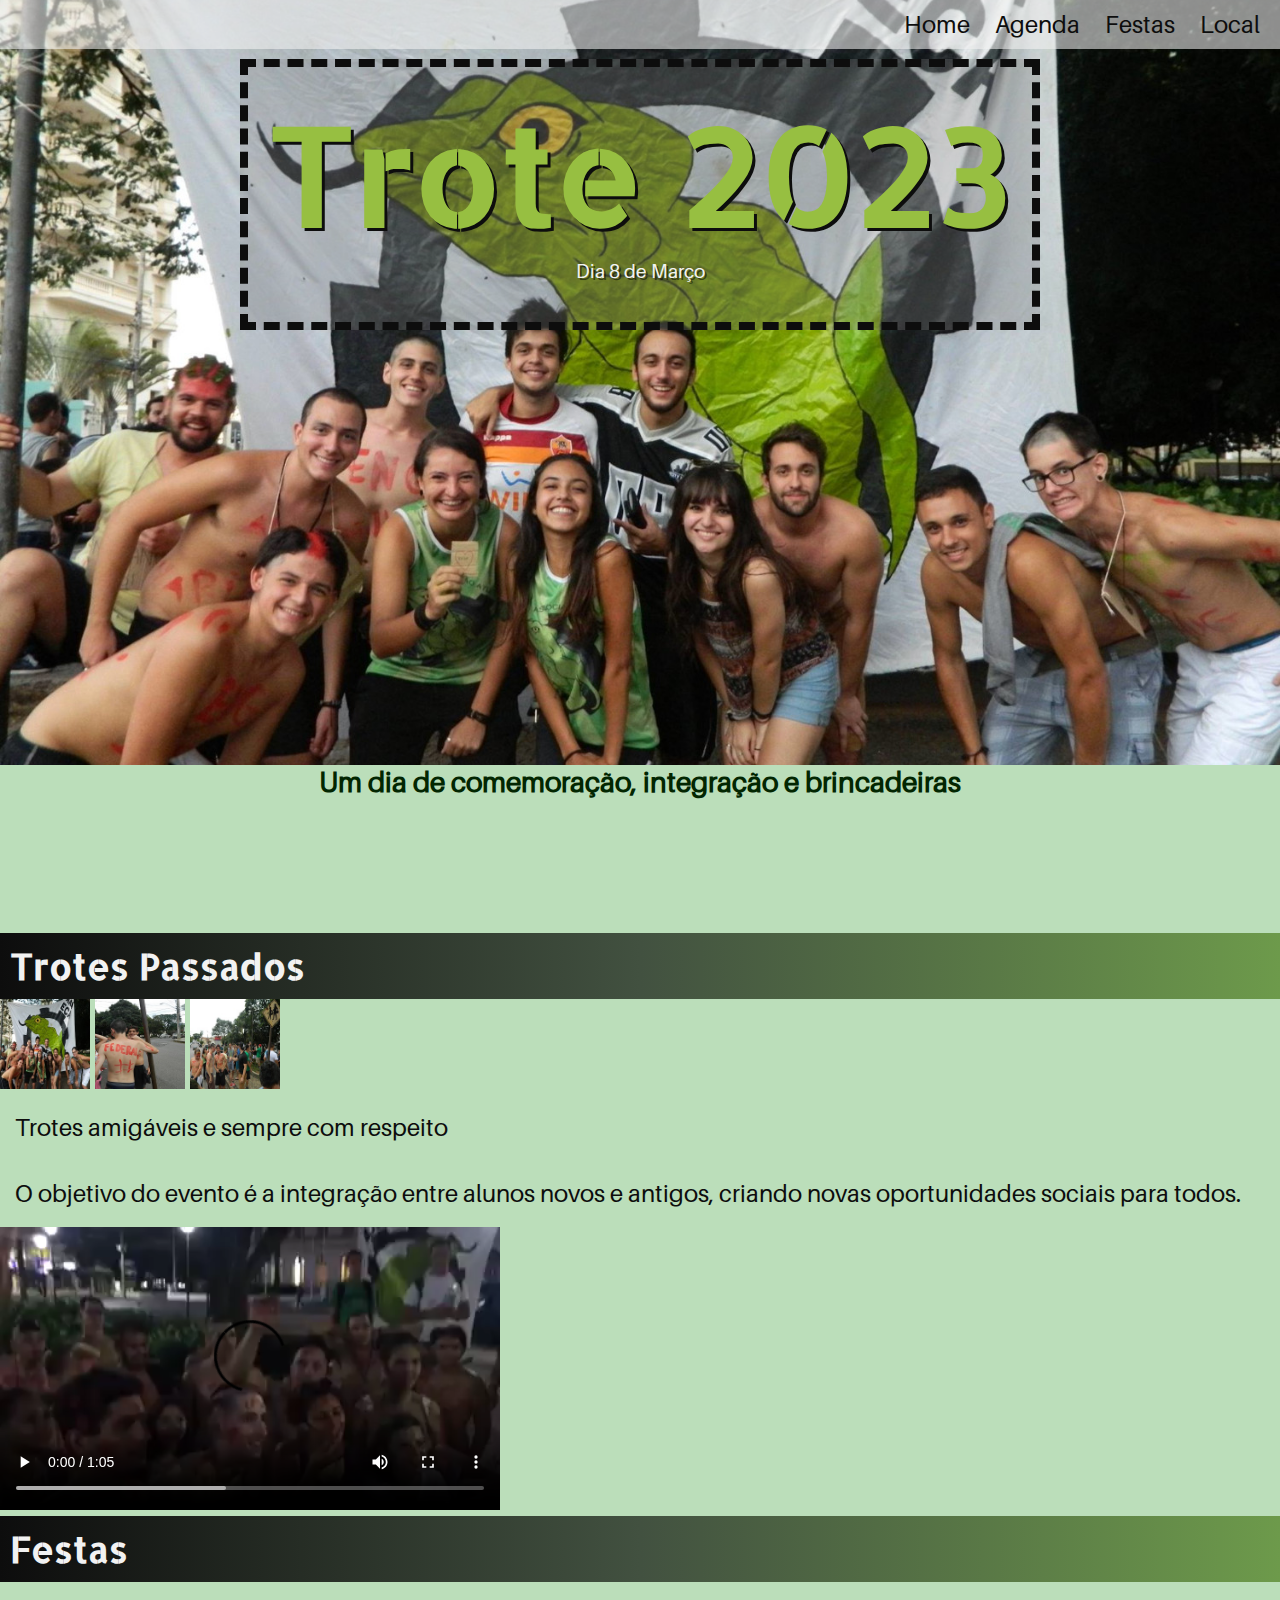
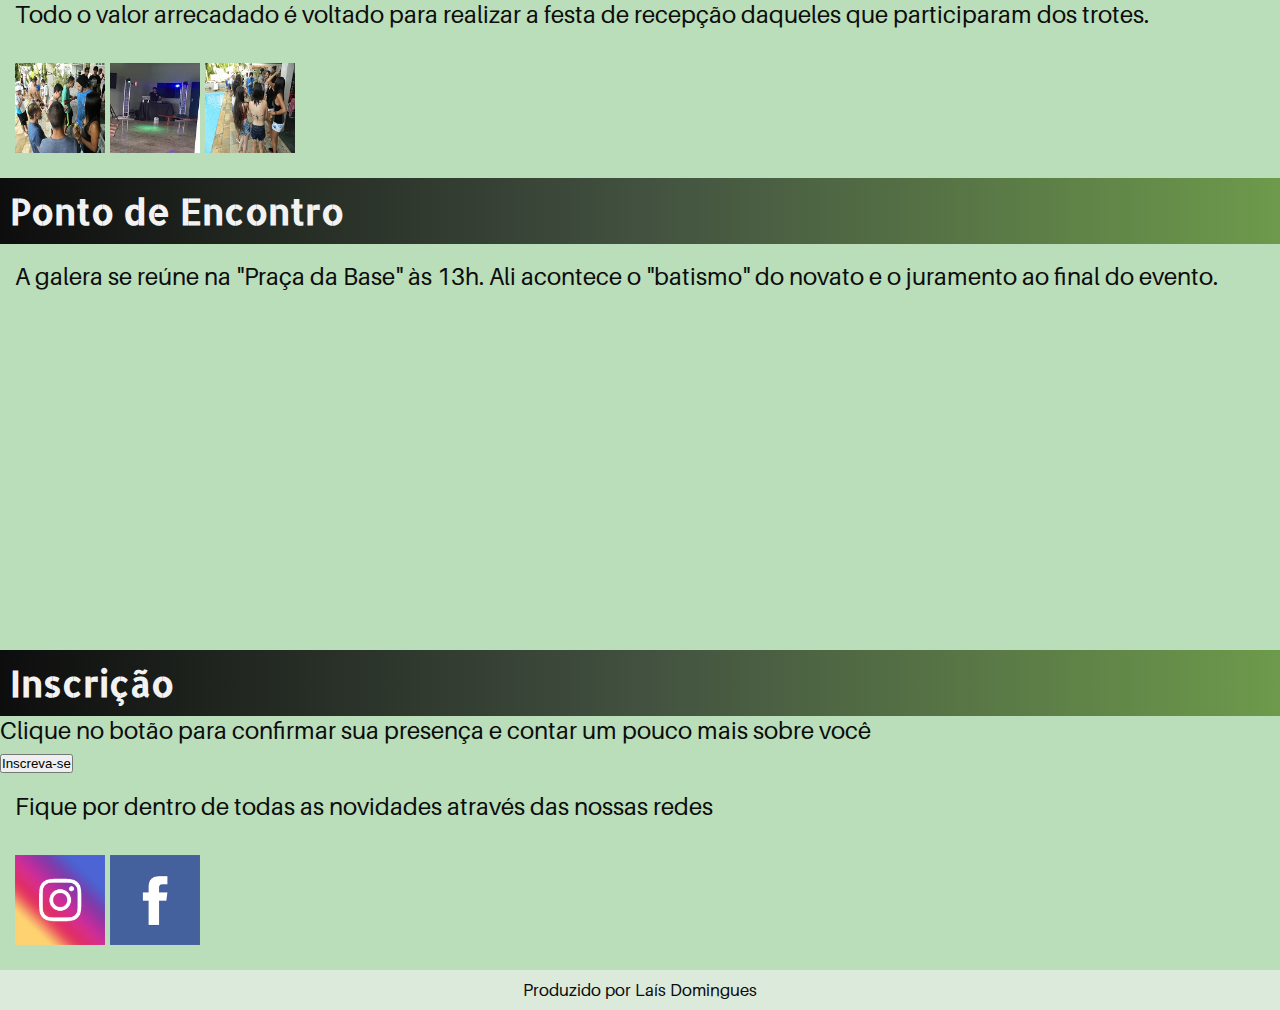
==== index.html @ 495e0f91 "Títulos" ====
<!DOCTYPE html>
<html lang="pt-br">
<head>
    <meta charset="UTF-8">
    <meta http-equiv="X-UA-Compatible" content="IE=edge">
    <meta name="viewport" content="width=device-width, initial-scale=1.0">
    <link rel="shortcut icon" href="favicon.ico" type="image/x-icon">
    <link rel="stylesheet" href="style.css"> 

    <title>Trote 2023</title>
</head>
<body>
    <header>
        <nav>
            <a href="index.html">Home</a>
            <a href="#">Agenda</a>
            <a href="#">Festas</a>
            <a href="#">Local</a>
        </nav>
        <div>
            <h1>Trote 2023</h1>
            <p>
                Dia 8 de Março
            </p>
            
        </div>
    </header>
    <main>
        <h3>Um dia de comemoração, integração e brincadeiras</h3>

        <h2>Trotes Passados</h2>
<picture>
    
    
                <img class="imagem" src="midias/trote01.jpg" alt="">
                <img class="imagem" src="midias/trote02.jpg" alt="">
                <img class="imagem" src="midias/trote03.jpg" alt="">
    
</picture>

        <p>Trotes amigáveis e sempre com respeito</p>

        <p>
            O objetivo do evento é a integração entre alunos novos e antigos, criando novas oportunidades sociais para todos.
        </p>
        <video width="500" controls id="fundoclaro"> 
            <source src="midias/juramento.mp4" type="video/mp4">
        </video>

        <h2>Festas</h2>
        <p>
            Todo o valor arrecadado é voltado para realizar a festa de recepção daqueles que participaram dos trotes.
        </p>
        <p>
            <img src="midias/festa01.jpg" alt="">
            <img src="midias/festa02.jpg" alt="">
            <img src="midias/festa03.jpg" alt="">
        </p>

        <h2>Ponto de Encontro</h2>
        <p>
            A galera se reúne na "Praça da Base" às 13h. Ali acontece o "batismo" do novato e o juramento ao final do evento.
        </p>
        <p>
            <iframe width="500px" height="300px" id="mapa" src="https://www.google.com/maps/embed?pb=!1m18!1m12!1m3!1d1850.0264414365813!2d-46.79940880443518!3d-21.97093042417373!2m3!1f0!2f0!3f0!3m2!1i1024!2i768!4f13.1!3m3!1m2!1s0x94c9cb65041be195%3A0x37ce55276ddb81f2!2sPra%C3%A7a%20Coronel%20Joaquim%20Jos%C3%A9!5e0!3m2!1spt-BR!2sbr!4v1676396338764!5m2!1spt-BR!2sbr" width="600" height="450" style="border:0;" allowfullscreen="" loading="lazy" referrerpolicy="no-referrer-when-downgrade"></iframe>
        </p>

        <h2>Inscrição</h2>
        <form action="formulario.html" method="get" autocomplete="off">
            <p>
                Clique no botão para confirmar sua presença e contar um pouco mais sobre você
            </p>
            <input type="submit" value="Inscreva-se">
        </form>

        <p>
            Fique por dentro de todas as novidades através das nossas redes 
        </p>
        <p>
            <a href="https://www.instagram.com/atleticaarthurchiodi/"><img src="midias/logo-instagram.jpg" alt=""></a>
            <a href="https://www.facebook.com/aaa.arthurchiodi"><img src="midias/logo-facebook.jpg" alt=""></a>
        </p>
    </main>
    <footer>
        <p>
            Produzido por <a href="https://github.com/domingueslais" target="_blank" rel="external">Laís Domingues</a>
        </p>
    </footer>
</html>
---- style.css ----
@charset "UTF-8";


@import url('https://fonts.googleapis.com/css2?family=Allerta+Stencil&display=swap');

@font-face {
    font-family: 'texto';
    src: url('fontes/Aileron-Regular.otf') format('opentype');
}
* {
    padding: 0px;
    margin: 0px;
}
:root {
    --texto: 'texto', verdana, sans-serif;

    --cor1: #f2f2f2;
    --cor2: #47a6445e;
    --cor3: #97bf41;
    --cor4: #0d0d0d;
    --cor5: #022601;
}

html {
    min-height: 100vh;
    background-color: var(--cor2);
    font-family: var(--texto);
    font-size: 1.5em;
    color: var(--cor4);

}
nav, footer {
    display: block;
    background-color: #f2f2f293;
    text-align: right;
    text-shadow: var(--cor4);    
    padding: 10px;
}
img {
    height: 10vh;
}

nav>a {
    color: var(--cor4);
    text-decoration: none;
}
nav>a {
    padding: 10px;
}
nav>a:hover{
    background-color: var(--cor2);
}
a>img:hover {
    text-decoration: none;
}
header  {
    display: block;
    height: 85vh;
    text-align: center;
    background: url('midias/background01.jpg') center left no-repeat scroll;
    background-size: cover;
}
div {
    display: inline-block;
    background-color: rgba(128, 128, 128, 0.3);
    font-size: 0.8em;
    text-shadow: 2px 2px rgba(0, 0, 0, 0.5);
    padding: 20px;
    margin-top: 10px;
    border: 8px dashed var(--cor4);
}
div>p {
    color: var(--cor1);
    padding-bottom: 20px;
}
h1 {
    font-family: 'Allerta Stencil', sans-serif;
    font-size: 15vh;
    color: var(--cor3);
    text-shadow: 3px 3px var(--cor4);
    padding: 0px;
    margin: 0px;
}
main>p {
    line-height: 1.5em;
    padding: 15px;
}
h3 {
    text-align: center;
    color: var(--cor5);
    margin-bottom: 15vh;
}
h2 {
    background-image: linear-gradient(to right, var(--cor4), #425140,#6D9A4B );
    font-family: 'Allerta Stencil', sans-serif;
    color: var(--cor1);
    padding: 10px;
}
footer{
    text-align: center;
    font-size: 0.7em;
}
footer>p>a {
    color: var(--cor4);
    text-decoration: none;
}
footer>p>a:hover {
    text-decoration: underline;
}
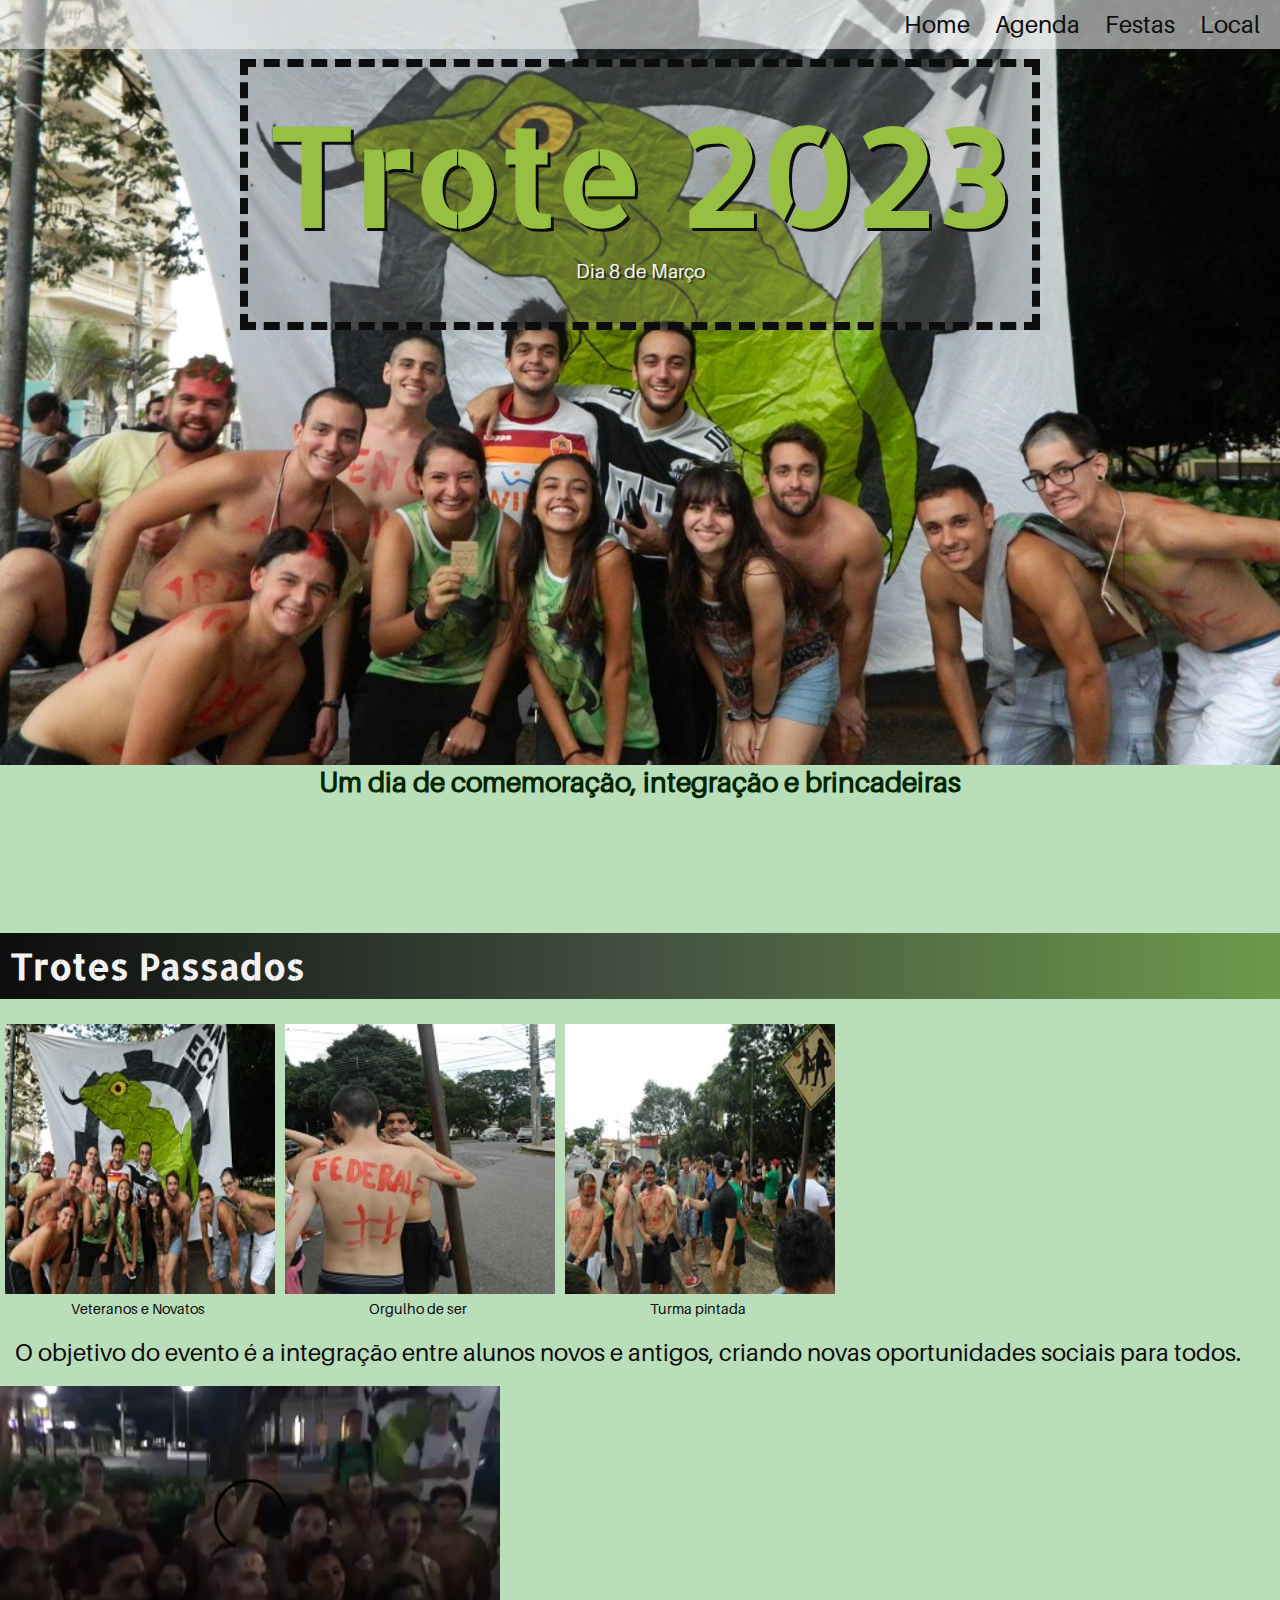
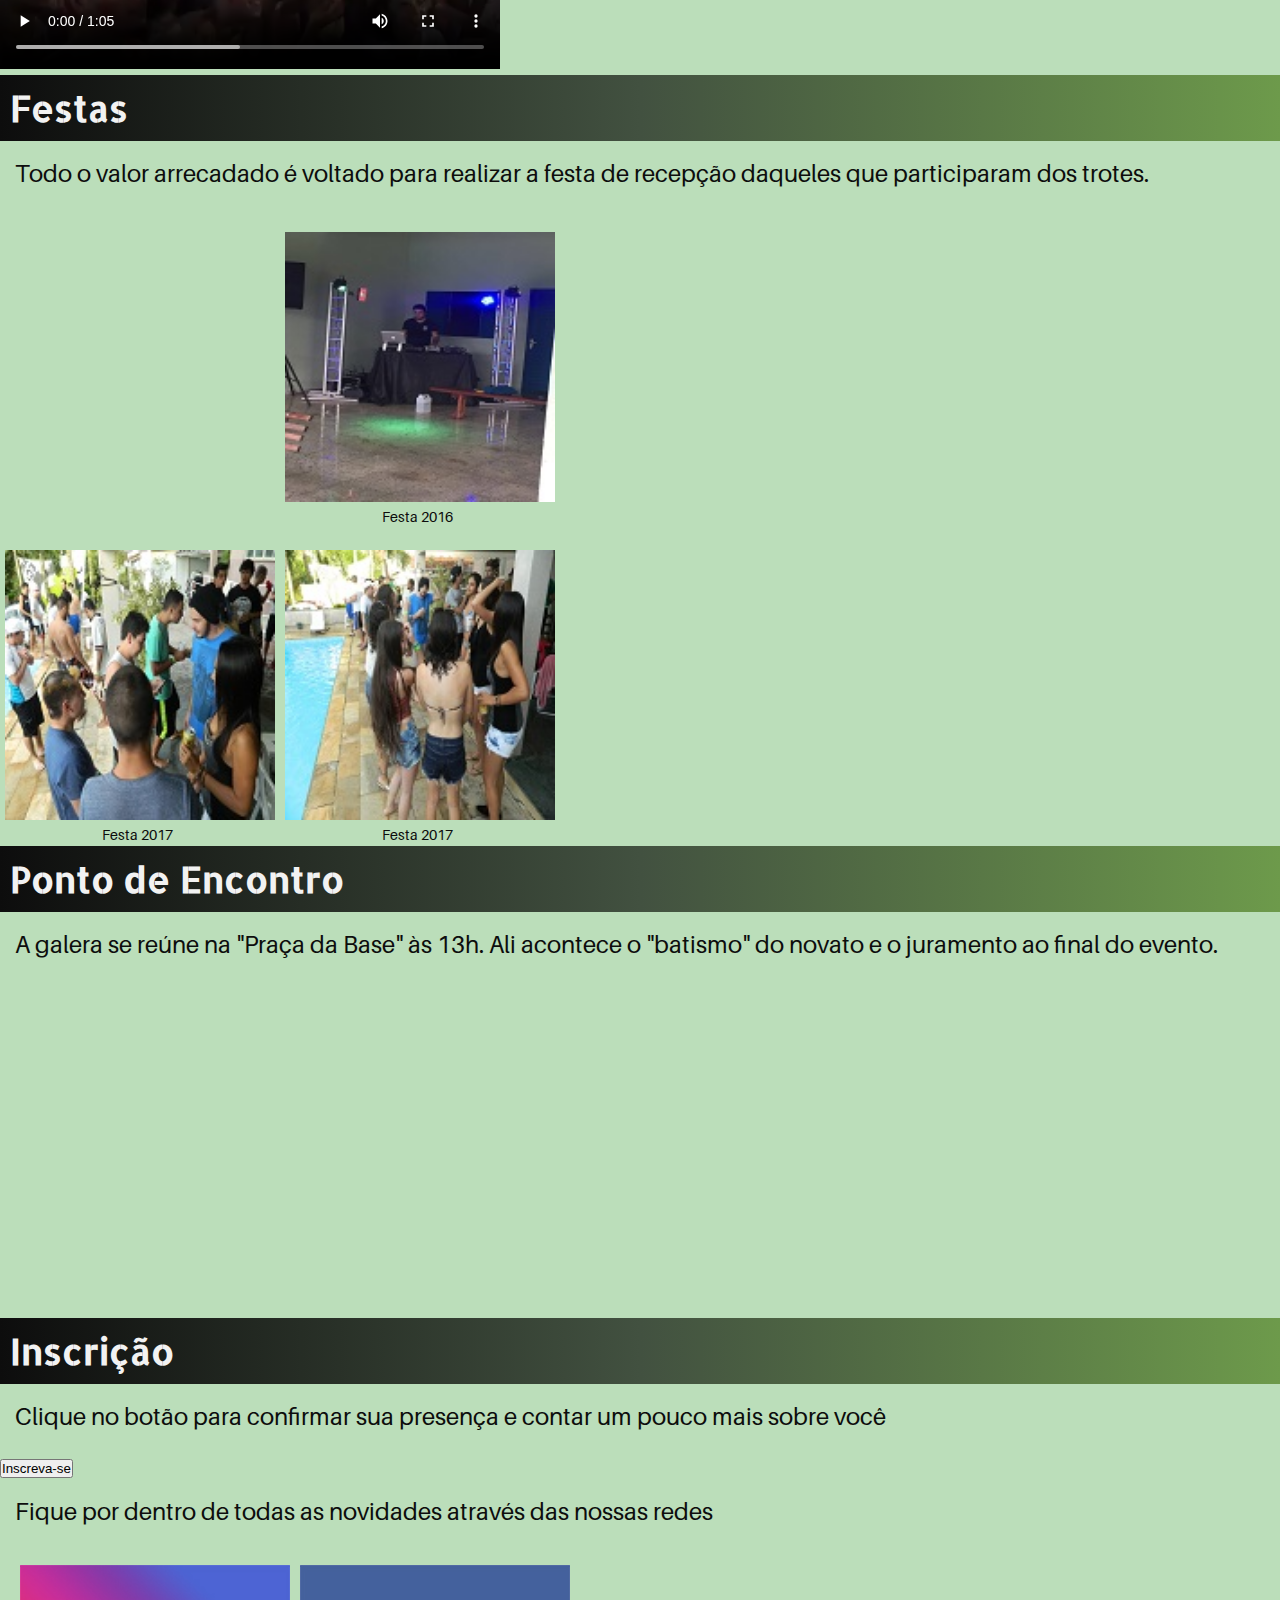
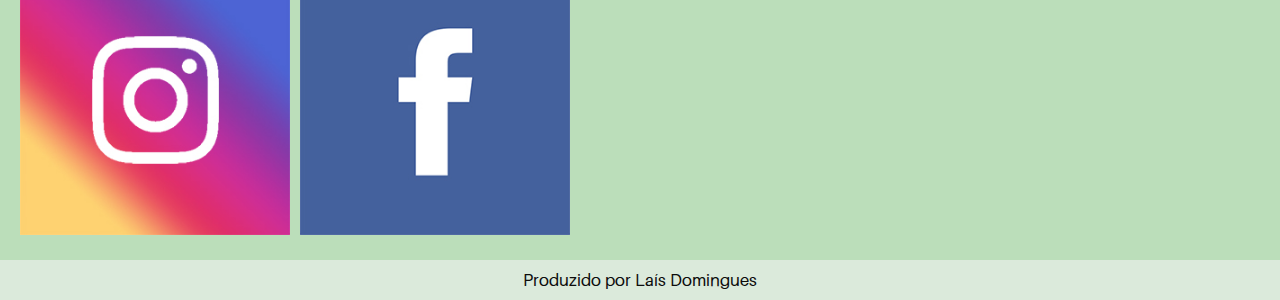
==== commit ccfecc58: "Fotos" ====
--- a/index.html
+++ b/index.html
@@ -17,7 +17,7 @@
             <a href="#">Festas</a>
             <a href="#">Local</a>
         </nav>
-        <div>
+        <div id="titulo">
             <h1>Trote 2023</h1>
             <p>
                 Dia 8 de Março
@@ -29,17 +29,22 @@
         <h3>Um dia de comemoração, integração e brincadeiras</h3>
 
         <h2>Trotes Passados</h2>
-<picture>
     
-    
+        <div class="fotos">
+            <figure>
                 <img class="imagem" src="midias/trote01.jpg" alt="">
+                <figcaption>Veteranos e Novatos</figcaption>
+            </figure>
+            <figure>
                 <img class="imagem" src="midias/trote02.jpg" alt="">
-                <img class="imagem" src="midias/trote03.jpg" alt="">
-    
-</picture>
-
-        <p>Trotes amigáveis e sempre com respeito</p>
-
+                <figcaption>Orgulho de ser</figcaption>
+            </figure>
+                <figure>
+                 <img class="imagem" src="midias/trote03.jpg" alt="">
+                <figcaption>Turma pintada</figcaption>
+            </figure>
+        </div>
+        
         <p>
             O objetivo do evento é a integração entre alunos novos e antigos, criando novas oportunidades sociais para todos.
         </p>
@@ -51,11 +56,19 @@
         <p>
             Todo o valor arrecadado é voltado para realizar a festa de recepção daqueles que participaram dos trotes.
         </p>
-        <p>
-            <img src="midias/festa01.jpg" alt="">
-            <img src="midias/festa02.jpg" alt="">
-            <img src="midias/festa03.jpg" alt="">
-        </p>
+        <div class="fotos">
+            <figure>
+                <img class="imagem" src="midias/festa01.jpg" alt="">
+                <figcaption>Festa 2017</figcaption>
+            </figure>
+            <figure>
+                <img class="imagem" src="midias/festa02.jpg" alt="">
+                <figcaption>Festa 2016</figcaption>
+            <figure>
+                <img class="imagem" src="midias/festa03.jpg" alt="">
+                <figcaption>Festa 2017</figcaption>
+            </figure>
+            </div>
 
         <h2>Ponto de Encontro</h2>
         <p>
@@ -70,7 +83,7 @@
             <p>
                 Clique no botão para confirmar sua presença e contar um pouco mais sobre você
             </p>
-            <input type="submit" value="Inscreva-se">
+            <input id='inscricao' type="submit" value="Inscreva-se">
         </form>
 
         <p>
--- a/style.css
+++ b/style.css
@@ -60,7 +60,7 @@
     background: url('midias/background01.jpg') center left no-repeat scroll;
     background-size: cover;
 }
-div {
+div#titulo {
     display: inline-block;
     background-color: rgba(128, 128, 128, 0.3);
     font-size: 0.8em;
@@ -81,7 +81,7 @@
     padding: 0px;
     margin: 0px;
 }
-main>p {
+main>p, form>p {
     line-height: 1.5em;
     padding: 15px;
 }
@@ -96,6 +96,19 @@
     color: var(--cor1);
     padding: 10px;
 }
+figure {
+    display: inline-block;
+    padding-top: 20px;
+}
+img {
+    height: 30vh;
+    padding-top: 5px;
+    padding-left: 5px;
+}
+figure>figcaption {
+    font-size: 0.6em;
+    text-align: center;
+}
 footer{
     text-align: center;
     font-size: 0.7em;
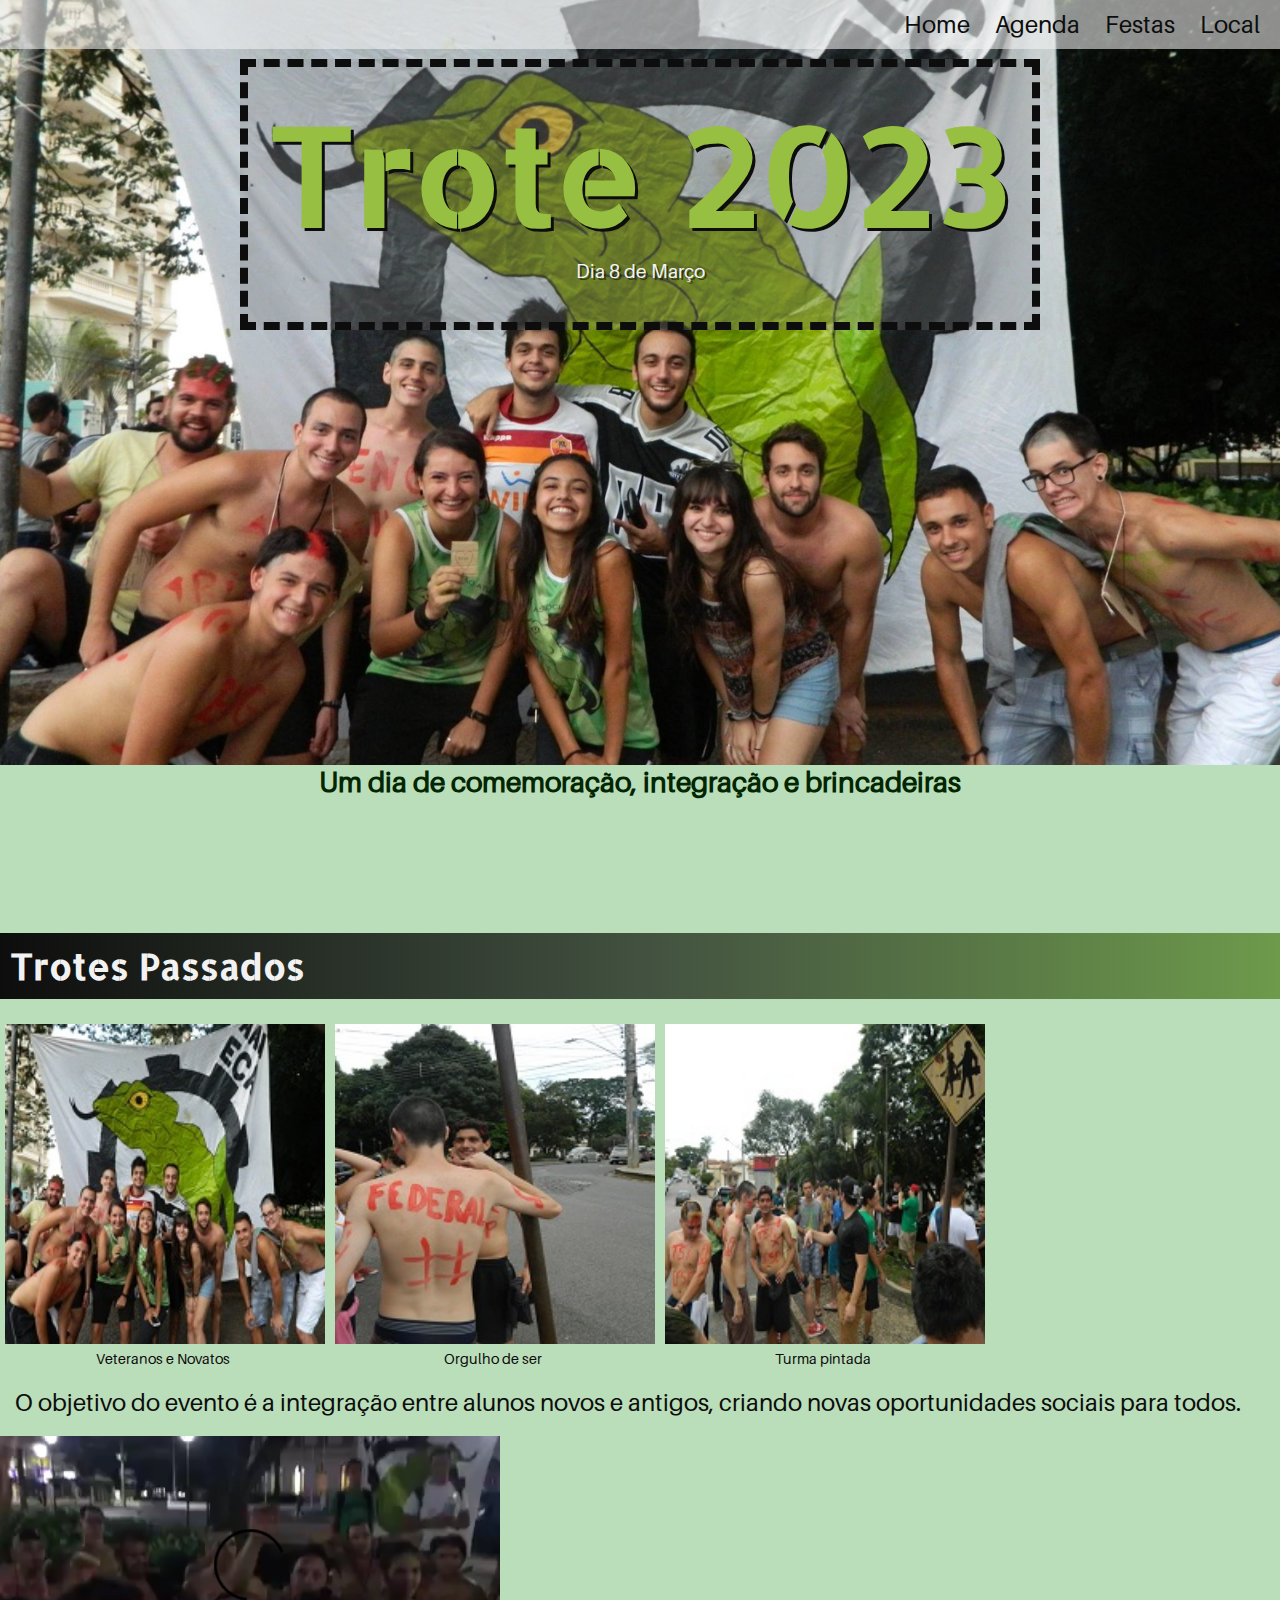
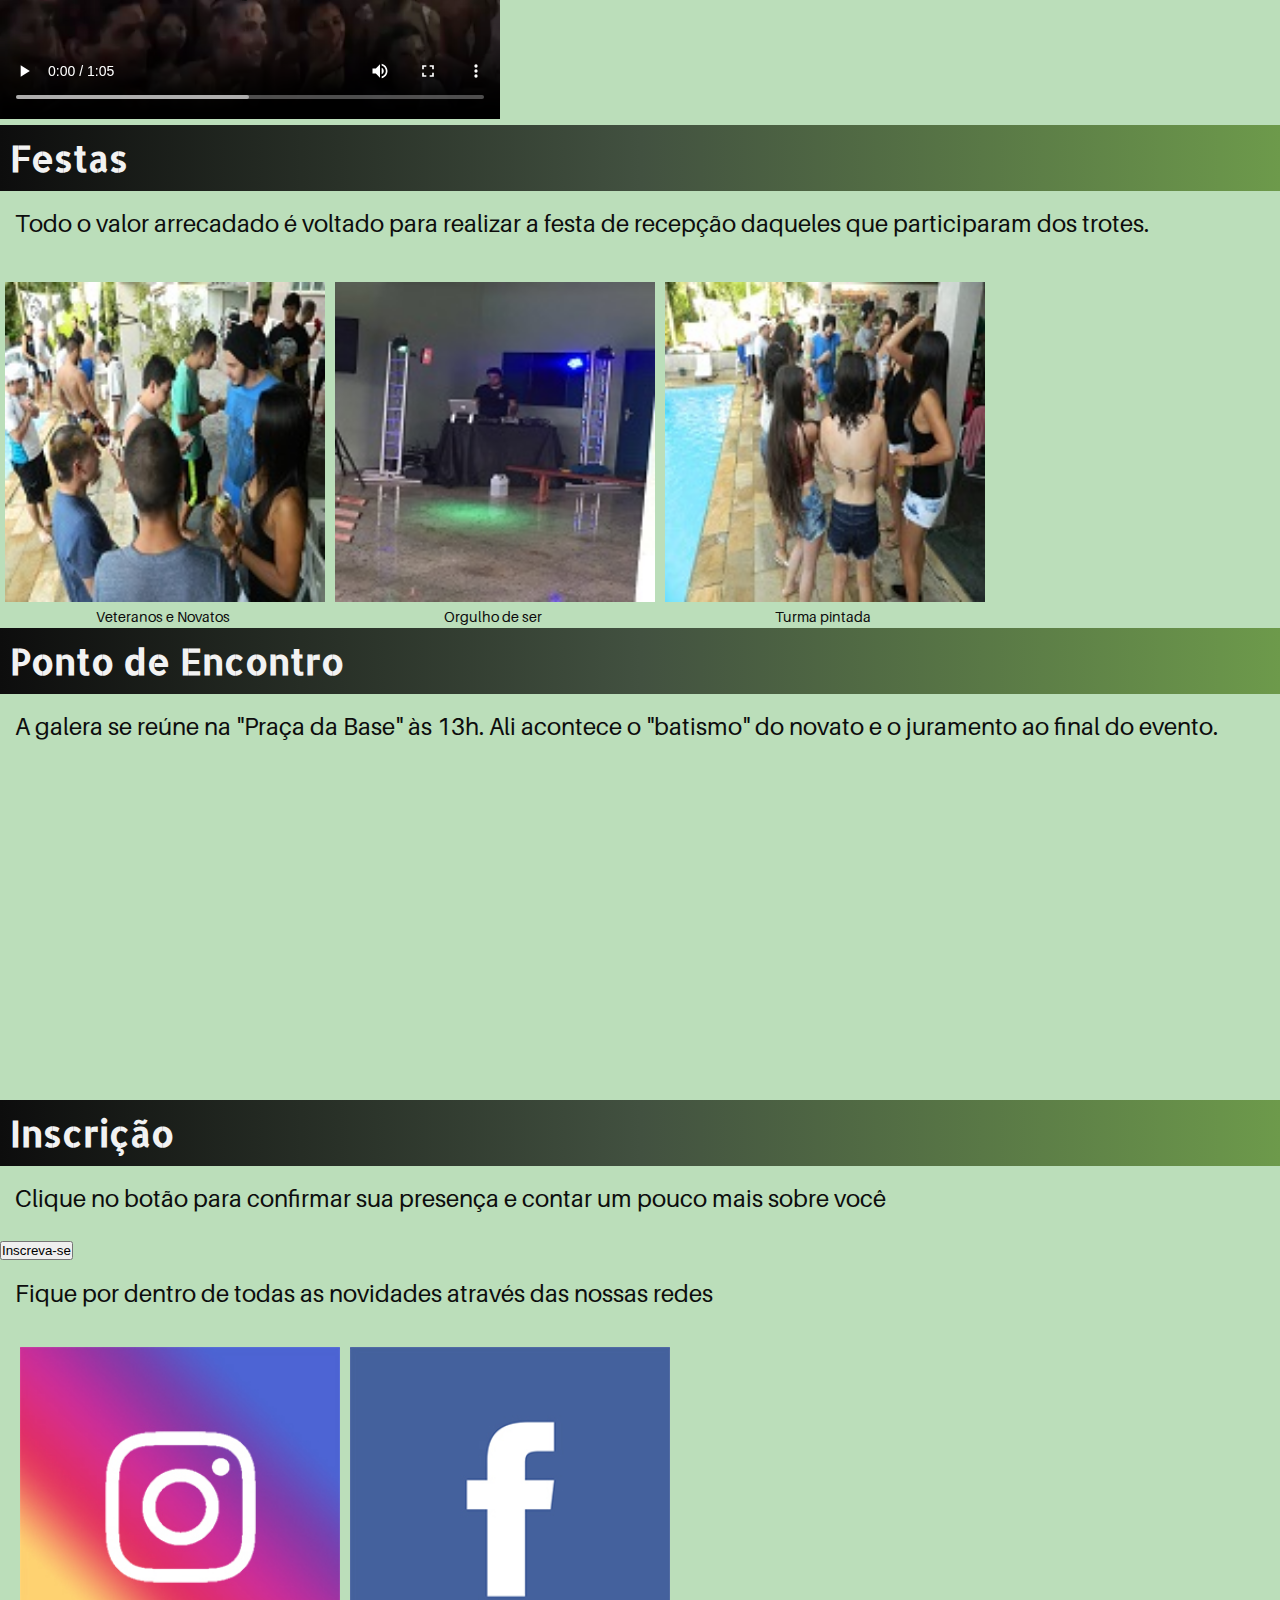
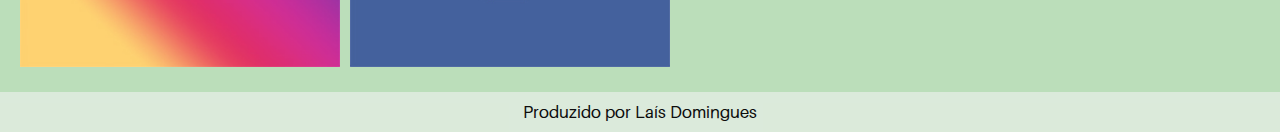
==== commit 7966b291: "Fotos alinhadas" ====
--- a/index.html
+++ b/index.html
@@ -39,8 +39,8 @@
                 <img class="imagem" src="midias/trote02.jpg" alt="">
                 <figcaption>Orgulho de ser</figcaption>
             </figure>
-                <figure>
-                 <img class="imagem" src="midias/trote03.jpg" alt="">
+            <figure>
+                <img class="imagem" src="midias/trote03.jpg" alt="">
                 <figcaption>Turma pintada</figcaption>
             </figure>
         </div>
@@ -59,16 +59,17 @@
         <div class="fotos">
             <figure>
                 <img class="imagem" src="midias/festa01.jpg" alt="">
-                <figcaption>Festa 2017</figcaption>
+                <figcaption>Veteranos e Novatos</figcaption>
             </figure>
             <figure>
                 <img class="imagem" src="midias/festa02.jpg" alt="">
-                <figcaption>Festa 2016</figcaption>
+                <figcaption>Orgulho de ser</figcaption>
+            </figure>
             <figure>
                 <img class="imagem" src="midias/festa03.jpg" alt="">
-                <figcaption>Festa 2017</figcaption>
+                <figcaption>Turma pintada</figcaption>
             </figure>
-            </div>
+        </div>
 
         <h2>Ponto de Encontro</h2>
         <p>
--- a/style.css
+++ b/style.css
@@ -101,7 +101,7 @@
     padding-top: 20px;
 }
 img {
-    height: 30vh;
+    height: 25vw;
     padding-top: 5px;
     padding-left: 5px;
 }
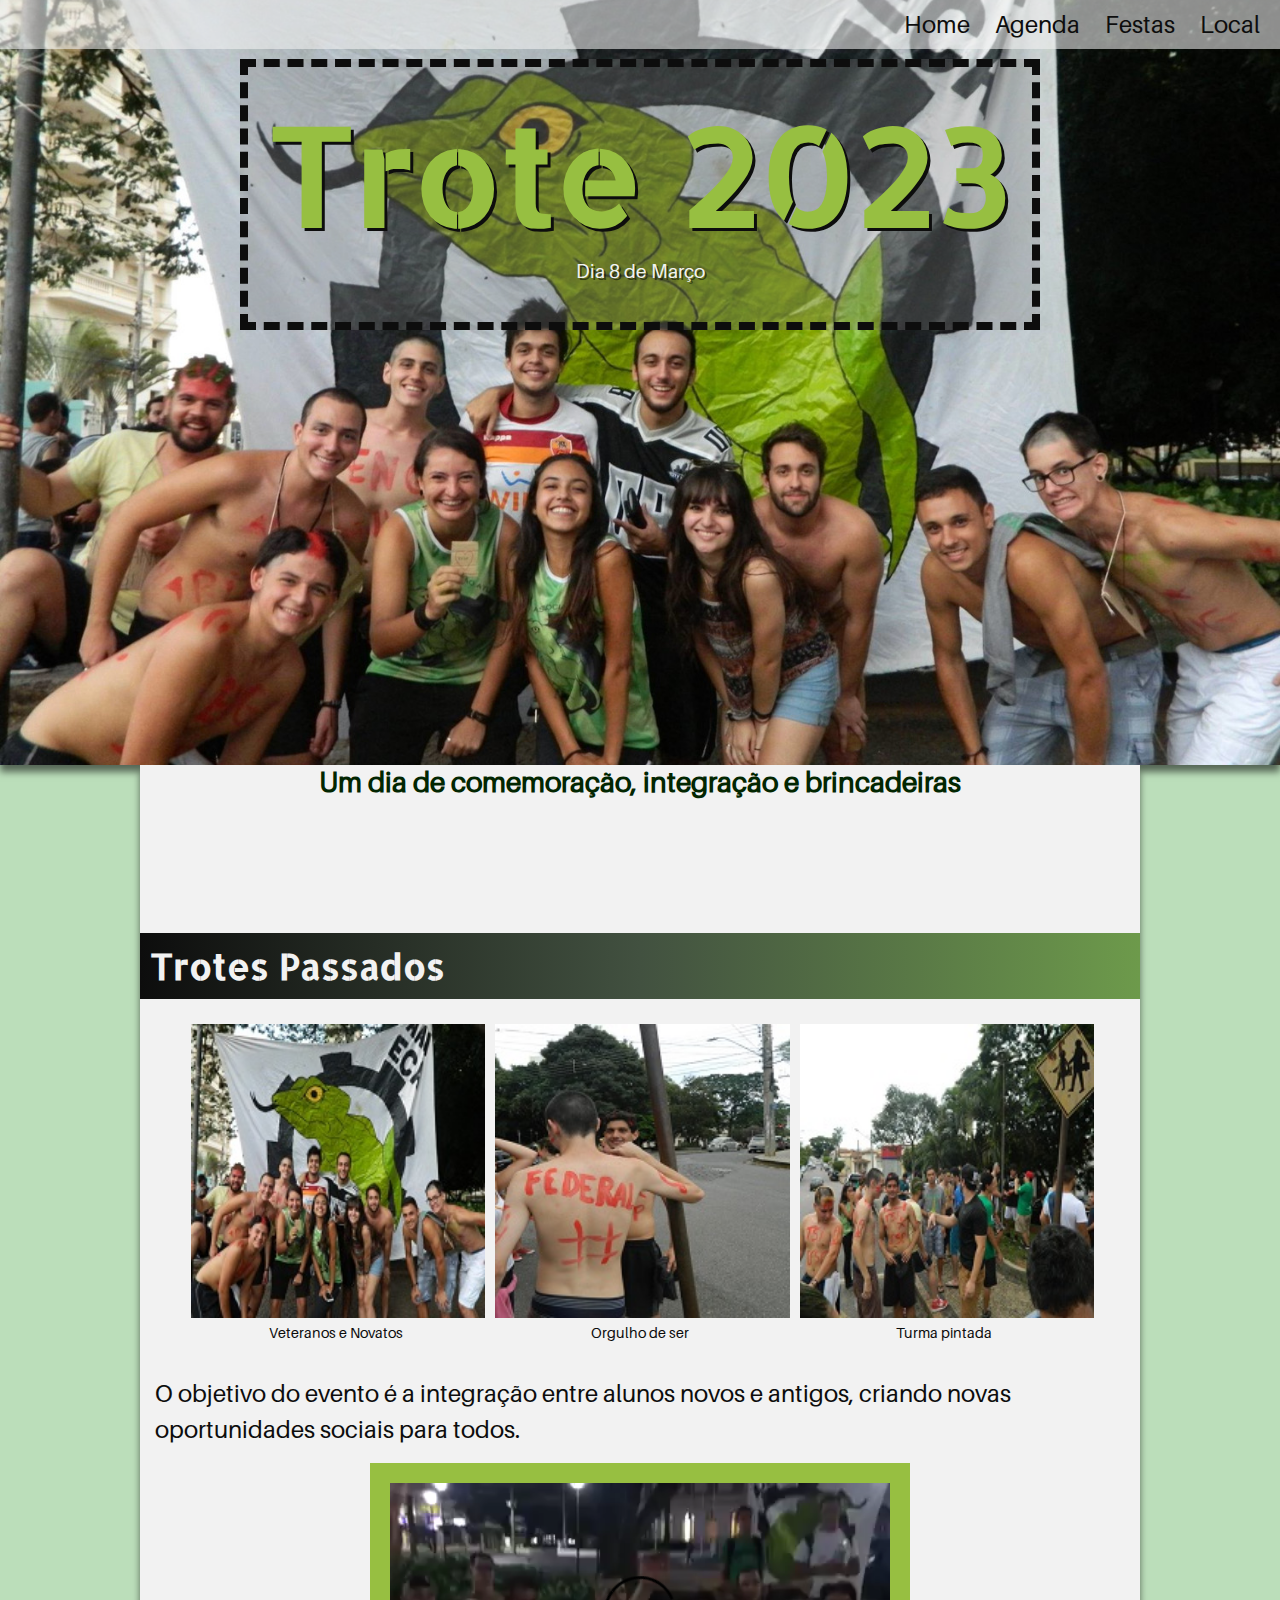
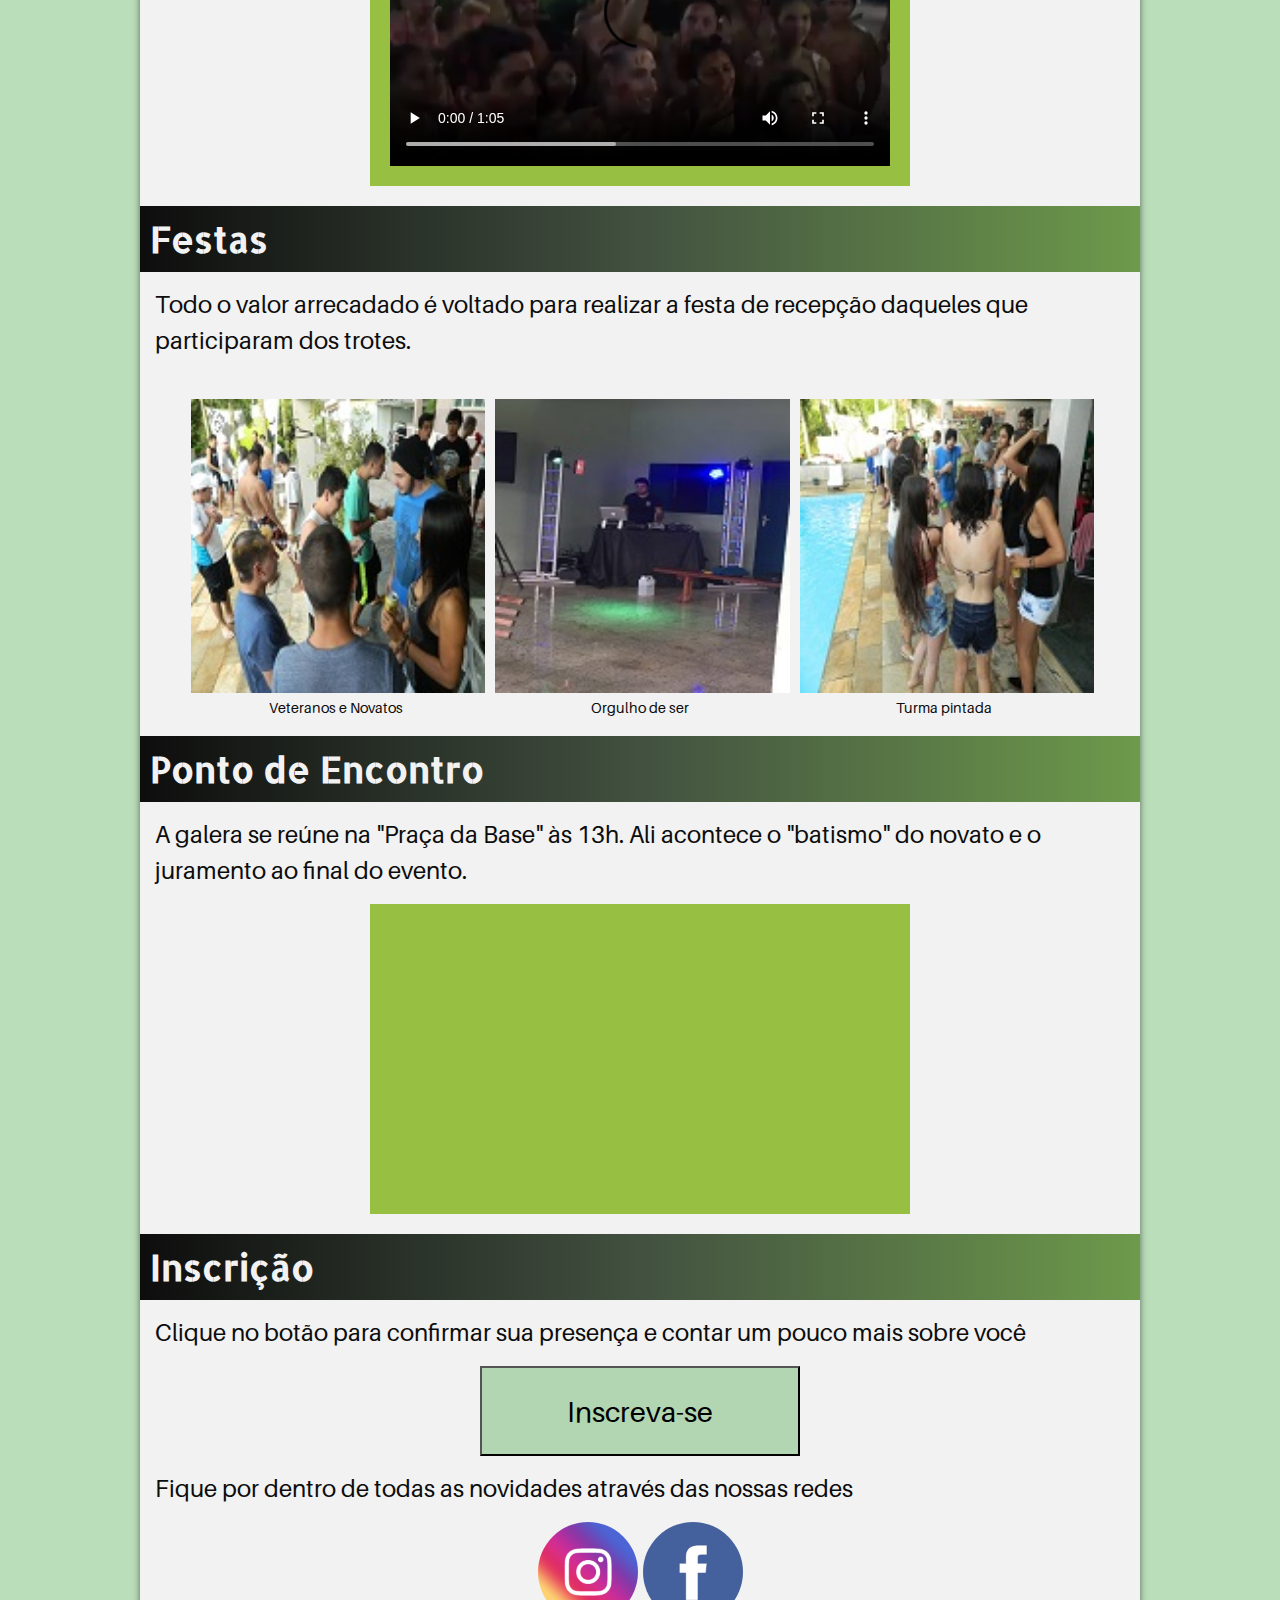
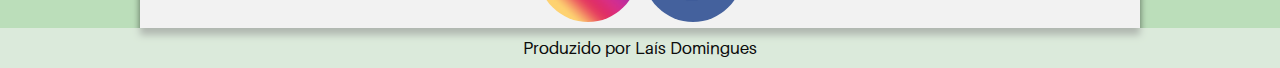
==== commit fe1e3b2f: "Página principal" ====
--- a/index.html
+++ b/index.html
@@ -48,7 +48,7 @@
         <p>
             O objetivo do evento é a integração entre alunos novos e antigos, criando novas oportunidades sociais para todos.
         </p>
-        <video width="500" controls id="fundoclaro"> 
+        <video controls> 
             <source src="midias/juramento.mp4" type="video/mp4">
         </video>
 
@@ -75,25 +75,25 @@
         <p>
             A galera se reúne na "Praça da Base" às 13h. Ali acontece o "batismo" do novato e o juramento ao final do evento.
         </p>
-        <p>
-            <iframe width="500px" height="300px" id="mapa" src="https://www.google.com/maps/embed?pb=!1m18!1m12!1m3!1d1850.0264414365813!2d-46.79940880443518!3d-21.97093042417373!2m3!1f0!2f0!3f0!3m2!1i1024!2i768!4f13.1!3m3!1m2!1s0x94c9cb65041be195%3A0x37ce55276ddb81f2!2sPra%C3%A7a%20Coronel%20Joaquim%20Jos%C3%A9!5e0!3m2!1spt-BR!2sbr!4v1676396338764!5m2!1spt-BR!2sbr" width="600" height="450" style="border:0;" allowfullscreen="" loading="lazy" referrerpolicy="no-referrer-when-downgrade"></iframe>
-        </p>
+        <div id="mapa">
+            <iframe src="https://www.google.com/maps/embed?pb=!1m18!1m12!1m3!1d1850.0264414365813!2d-46.79940880443518!3d-21.97093042417373!2m3!1f0!2f0!3f0!3m2!1i1024!2i768!4f13.1!3m3!1m2!1s0x94c9cb65041be195%3A0x37ce55276ddb81f2!2sPra%C3%A7a%20Coronel%20Joaquim%20Jos%C3%A9!5e0!3m2!1spt-BR!2sbr!4v1676396338764!5m2!1spt-BR!2sbr" width="600" height="450" style="border:0;" allowfullscreen="" loading="lazy" referrerpolicy="no-referrer-when-downgrade"></iframe>
+        </div>
 
         <h2>Inscrição</h2>
         <form action="formulario.html" method="get" autocomplete="off">
             <p>
                 Clique no botão para confirmar sua presença e contar um pouco mais sobre você
             </p>
-            <input id='inscricao' type="submit" value="Inscreva-se">
+            <input type="submit" value="Inscreva-se">
         </form>
 
         <p>
             Fique por dentro de todas as novidades através das nossas redes 
         </p>
-        <p>
-            <a href="https://www.instagram.com/atleticaarthurchiodi/"><img src="midias/logo-instagram.jpg" alt=""></a>
-            <a href="https://www.facebook.com/aaa.arthurchiodi"><img src="midias/logo-facebook.jpg" alt=""></a>
-        </p>
+        <section id="redes">
+            <a href="https://www.instagram.com/atleticaarthurchiodi/" target="_blank" rel="external"><img src="midias/logo-instagram.jpg" alt=""></a>
+            <a href="https://www.facebook.com/aaa.arthurchiodi" target="_blank" rel="external"><img src="midias/logo-facebook.jpg" alt=""></a>
+        </section>
     </main>
     <footer>
         <p>
--- a/style.css
+++ b/style.css
@@ -36,9 +36,7 @@
     text-shadow: var(--cor4);    
     padding: 10px;
 }
-img {
-    height: 10vh;
-}
+
 
 nav>a {
     color: var(--cor4);
@@ -48,10 +46,7 @@
     padding: 10px;
 }
 nav>a:hover{
-    background-color: var(--cor2);
-}
-a>img:hover {
-    text-decoration: none;
+    background-color: var(--cor3);
 }
 header  {
     display: block;
@@ -59,6 +54,8 @@
     text-align: center;
     background: url('midias/background01.jpg') center left no-repeat scroll;
     background-size: cover;
+    box-shadow: 0px 7px 7px rgba(0, 0, 0, 0.532);
+
 }
 div#titulo {
     display: inline-block;
@@ -81,6 +78,13 @@
     padding: 0px;
     margin: 0px;
 }
+main {
+    min-width: 300px;
+    max-width: 1000px;
+    background-color: var(--cor1);
+    margin: auto;
+    box-shadow: 0px 7px 7px rgba(0, 0, 0, 0.532);
+}
 main>p, form>p {
     line-height: 1.5em;
     padding: 15px;
@@ -96,18 +100,82 @@
     color: var(--cor1);
     padding: 10px;
 }
+.fotos {
+    text-align: center;
+}
 figure {
     display: inline-block;
     padding-top: 20px;
 }
-img {
-    height: 25vw;
+figure>img {
+    height: 23vw;
     padding-top: 5px;
     padding-left: 5px;
 }
 figure>figcaption {
     font-size: 0.6em;
     text-align: center;
+    margin-bottom: 20px;
+}
+video {
+    position: relative;
+    display: block;
+    height: 30%;
+    width: 50%;
+    background-color: var(--cor3);
+    margin: auto;
+    margin-bottom: 20px;
+    padding: 20px;   
+}
+video>source {
+    position: absolute;
+    top: 5%;
+    left: 5%;
+    width: 90%;
+    height: 90%;
+}
+#mapa {
+    position: relative;
+    display: block;
+    height: 30vh;
+    width: 50%;
+    background-color: var(--cor3);
+    margin: auto;
+    margin-bottom: 20px;
+    padding: 20px;   
+}
+#mapa>iframe {
+    position: absolute;
+    top: 5%;
+    left: 5%;
+    width: 90%;
+    height: 90%;
+}
+input {
+    display: block;
+    height: 10vh;
+    width: 25vw;
+    background-color: var(--cor2);
+    font-family: var(--texto);
+    font-size: larger;
+    margin: auto;
+}
+input:hover {
+    text-decoration: underline;
+}
+#redes {
+    text-align: center;
+
+}
+#redes>a>img{
+    height: 100px;
+    width: 100px;
+    border-radius: 50%;
+    box-sizing: border-box;
+}
+#redes img:hover {
+    transform: translate(-3px, -3px);
+    box-shadow: 5px 5px 10px rgba(0, 0, 0, 0.788);
 }
 footer{
     text-align: center;
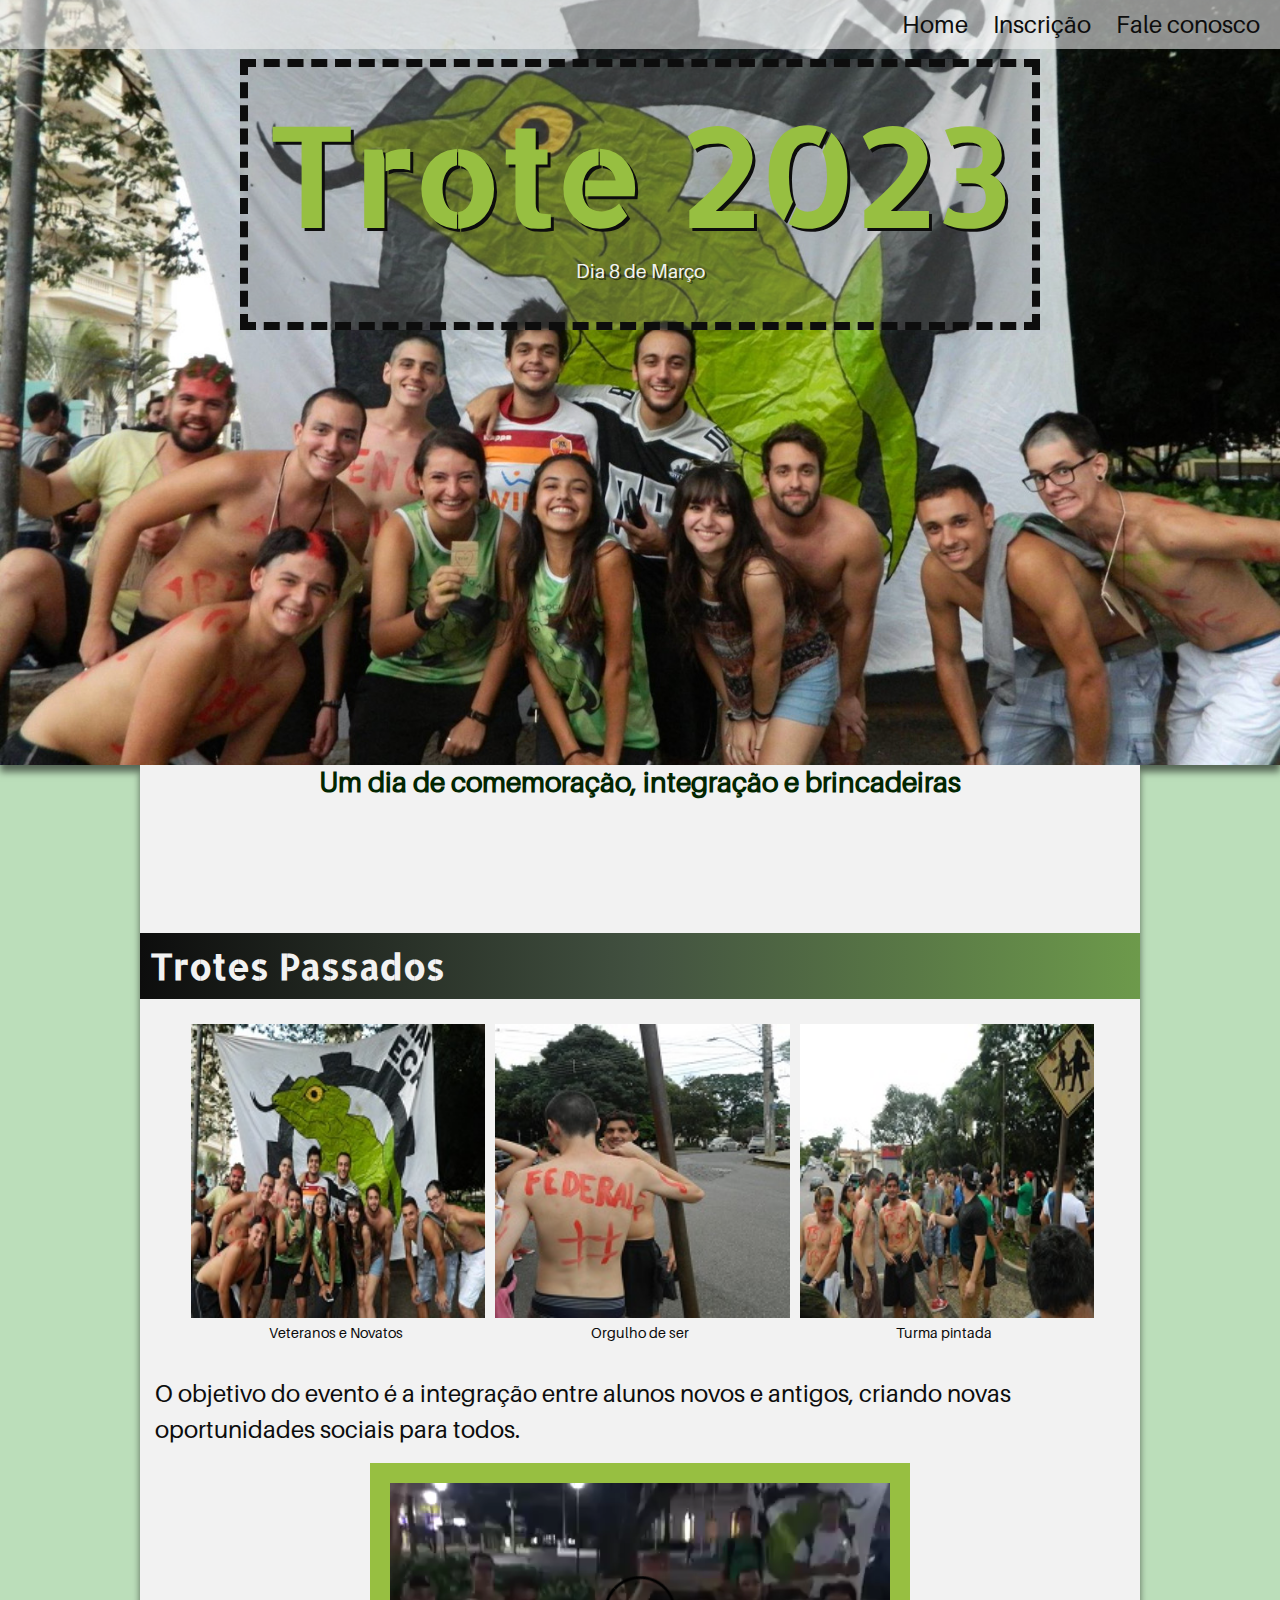
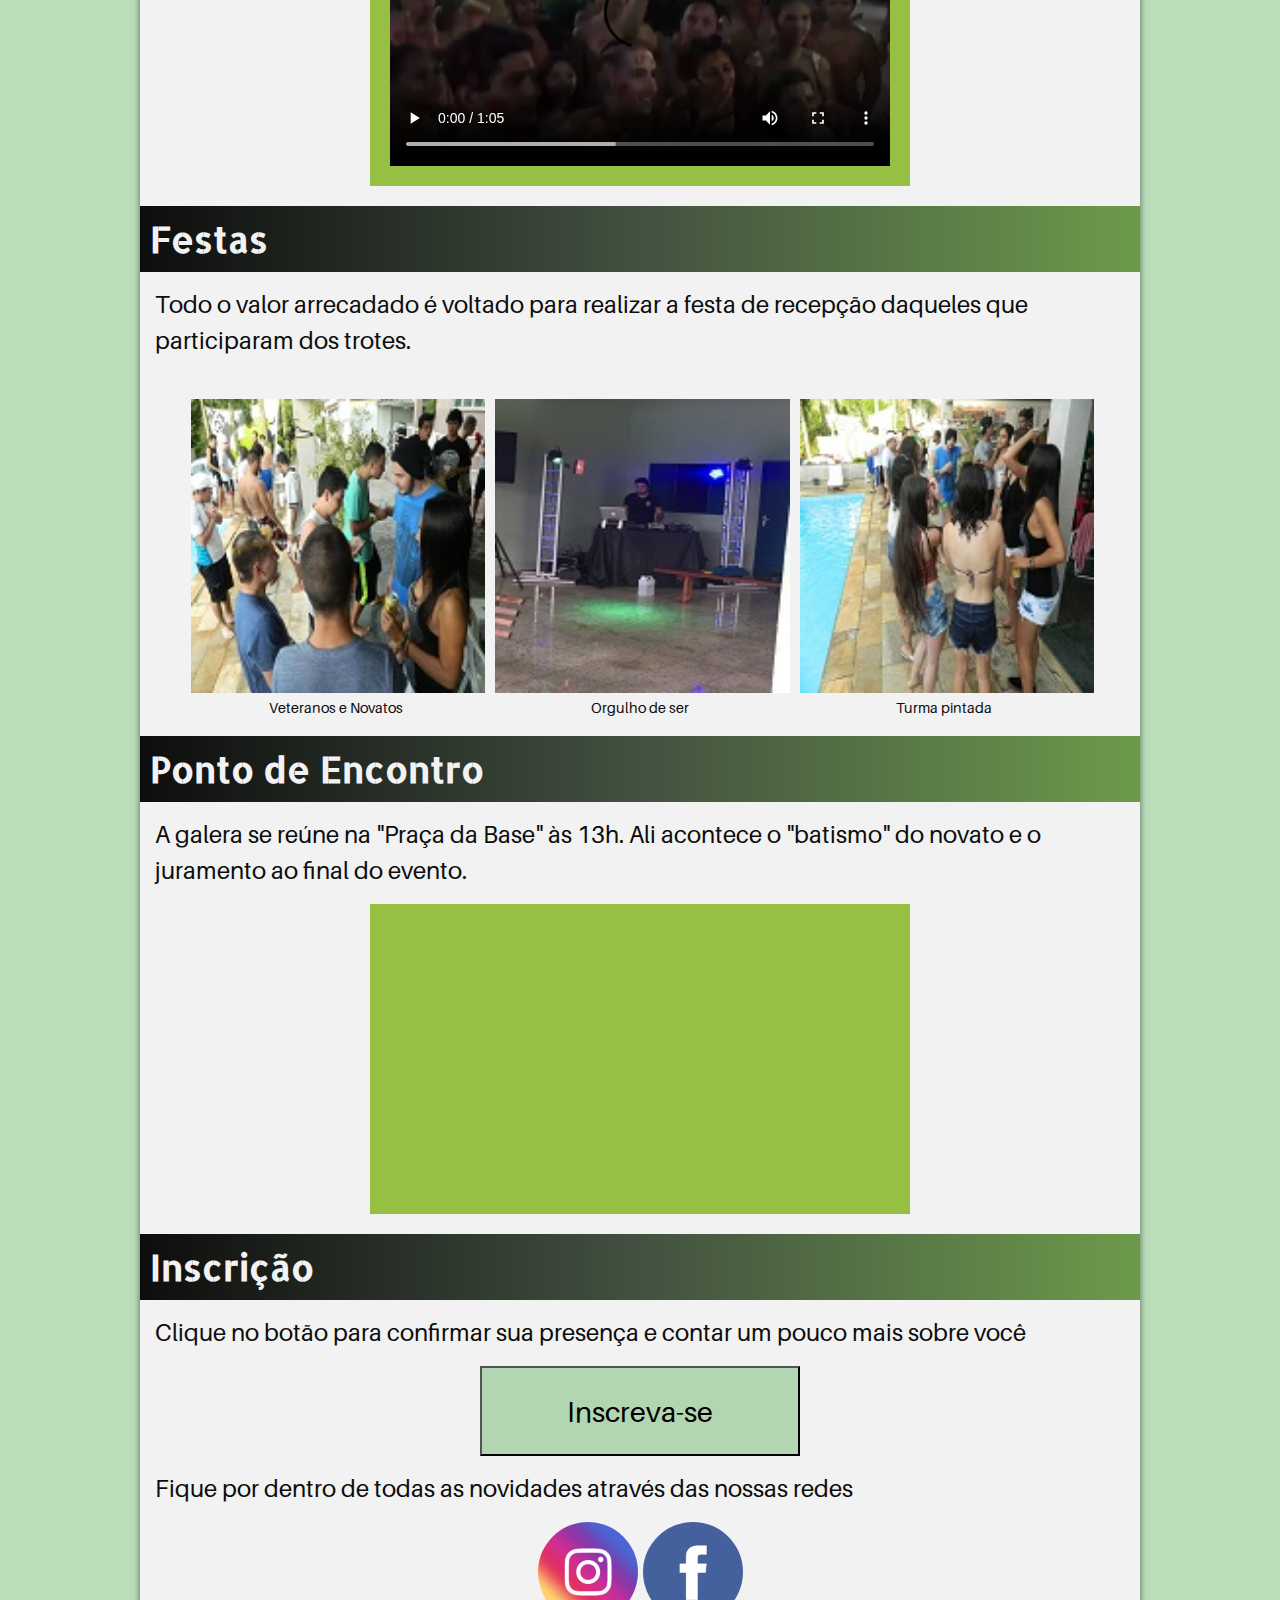
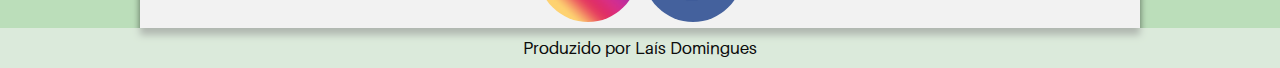
==== commit 44d14a39: "Menu atualizado" ====
--- a/index.html
+++ b/index.html
@@ -13,9 +13,8 @@
     <header>
         <nav>
             <a href="index.html">Home</a>
-            <a href="#">Agenda</a>
-            <a href="#">Festas</a>
-            <a href="#">Local</a>
+            <a href="#">Inscrição</a>
+            <a href="#">Fale conosco</a>
         </nav>
         <div id="titulo">
             <h1>Trote 2023</h1>
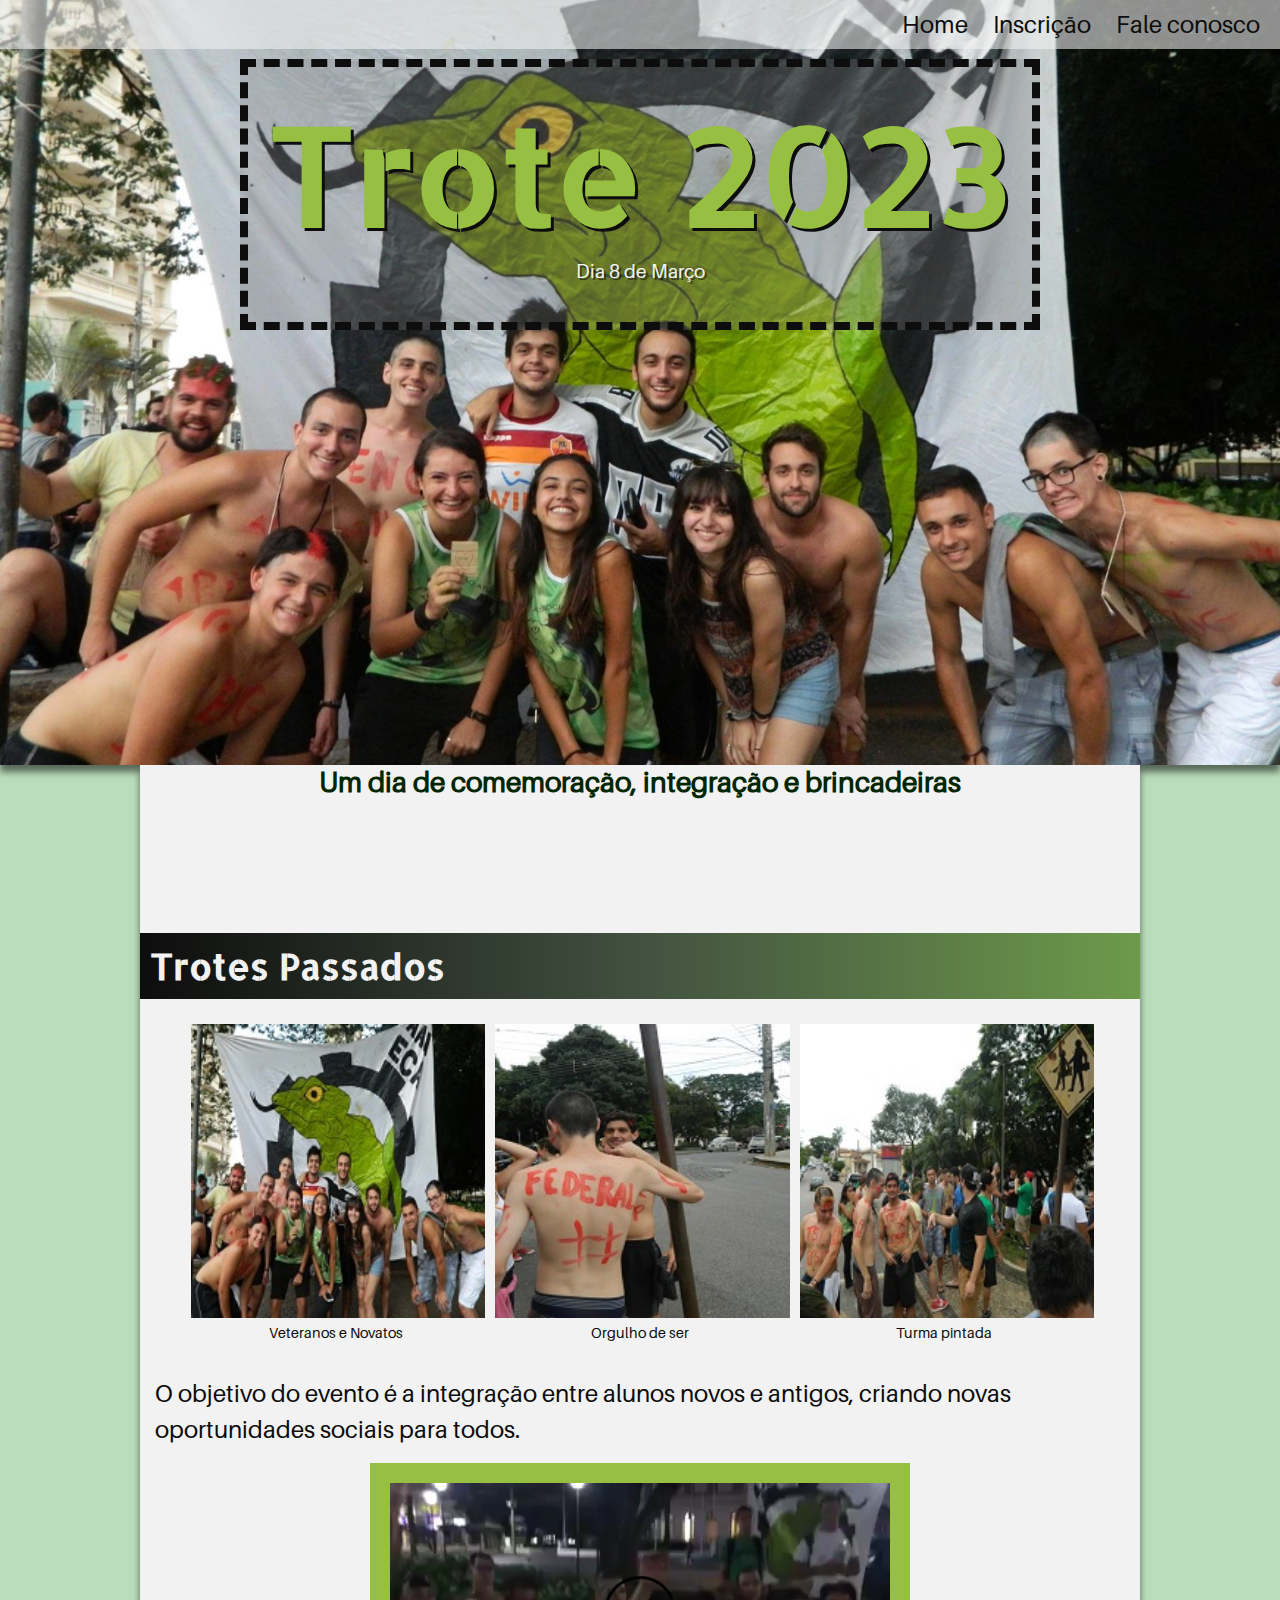
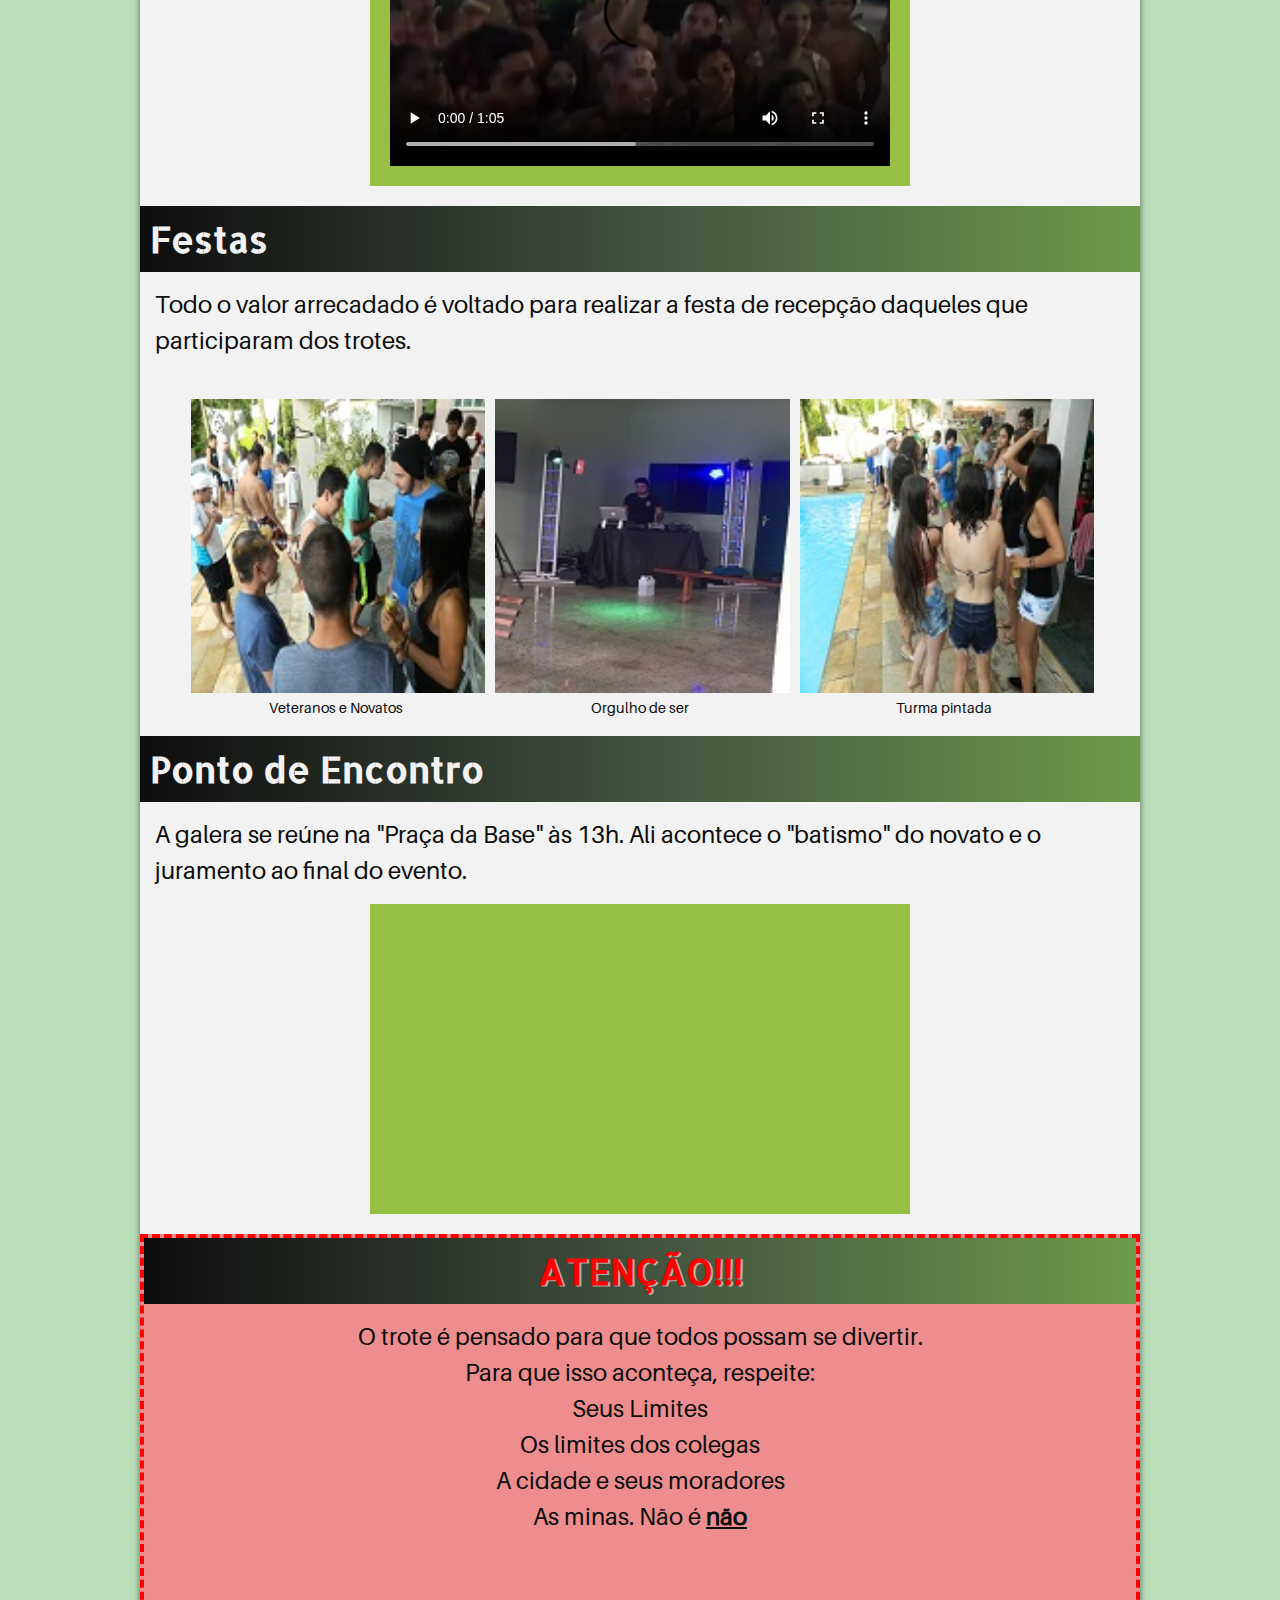
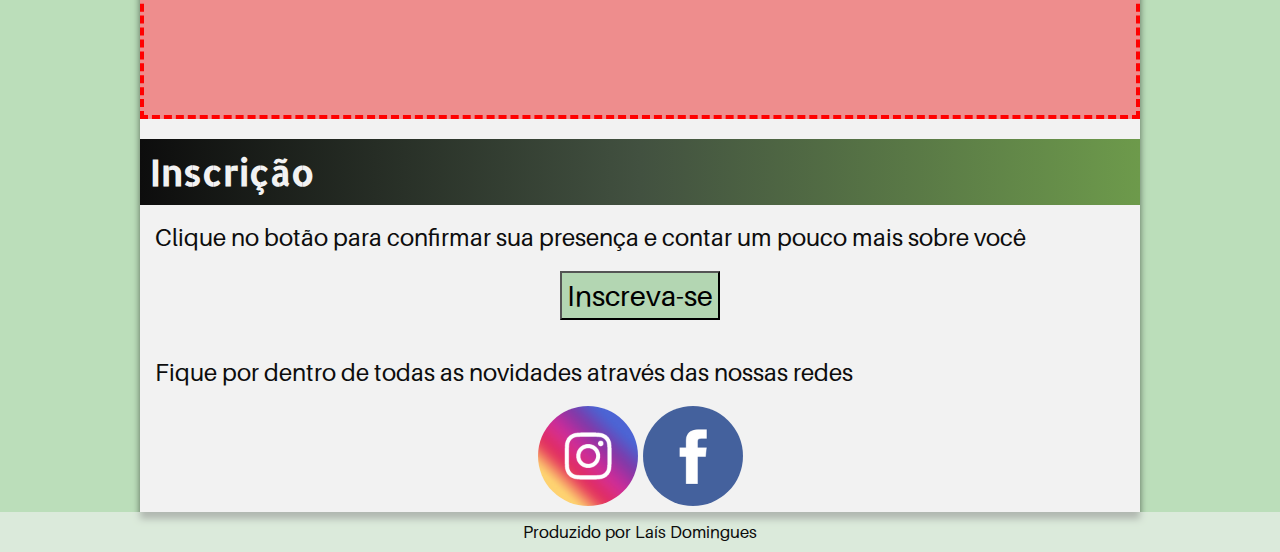
==== commit 0f5179f6: "ATENÇÃO add" ====
--- a/index.html
+++ b/index.html
@@ -77,7 +77,17 @@
         <div id="mapa">
             <iframe src="https://www.google.com/maps/embed?pb=!1m18!1m12!1m3!1d1850.0264414365813!2d-46.79940880443518!3d-21.97093042417373!2m3!1f0!2f0!3f0!3m2!1i1024!2i768!4f13.1!3m3!1m2!1s0x94c9cb65041be195%3A0x37ce55276ddb81f2!2sPra%C3%A7a%20Coronel%20Joaquim%20Jos%C3%A9!5e0!3m2!1spt-BR!2sbr!4v1676396338764!5m2!1spt-BR!2sbr" width="600" height="450" style="border:0;" allowfullscreen="" loading="lazy" referrerpolicy="no-referrer-when-downgrade"></iframe>
         </div>
-
+        <section id="aviso" class="recado">
+            <h2 class="atencao">ATENÇÃO!!!</h2>
+            <p>
+                O trote é pensado para que todos possam se divertir.<br> Para que isso aconteça, respeite:
+                    
+                    <br>Seus Limites
+                    <br>Os limites dos colegas
+                    <br>A cidade e seus moradores
+                    <br>As minas. Não é <strong>não</strong>
+            </p>
+        </section>
         <h2>Inscrição</h2>
         <form action="formulario.html" method="get" autocomplete="off">
             <p>
--- a/style.css
+++ b/style.css
@@ -85,7 +85,7 @@
     margin: auto;
     box-shadow: 0px 7px 7px rgba(0, 0, 0, 0.532);
 }
-main>p, form>p {
+main>p, form>p, section>p {
     line-height: 1.5em;
     padding: 15px;
 }
@@ -151,14 +151,35 @@
     width: 90%;
     height: 90%;
 }
+.atencao {
+    color: red;
+    text-align: center;
+    text-shadow: 2px 1px rgba(255, 255, 255, 0.562);
+}
+#aviso {
+    height: 53vh;
+    background-color: rgba(235, 86, 86, 0.651);
+    background-size: cover;
+    border: 4px dashed red;
+    margin-bottom: 20px;
+}
+.recado {
+    display: block;
+    text-align: center;
+}
+strong {
+    font-weight: bold;
+    text-decoration: underline;
+}
 input {
     display: block;
-    height: 10vh;
-    width: 25vw;
+    width: fit-content;
     background-color: var(--cor2);
     font-family: var(--texto);
     font-size: larger;
     margin: auto;
+    padding: 5px;
+    margin-bottom: 20px;
 }
 input:hover {
     text-decoration: underline;
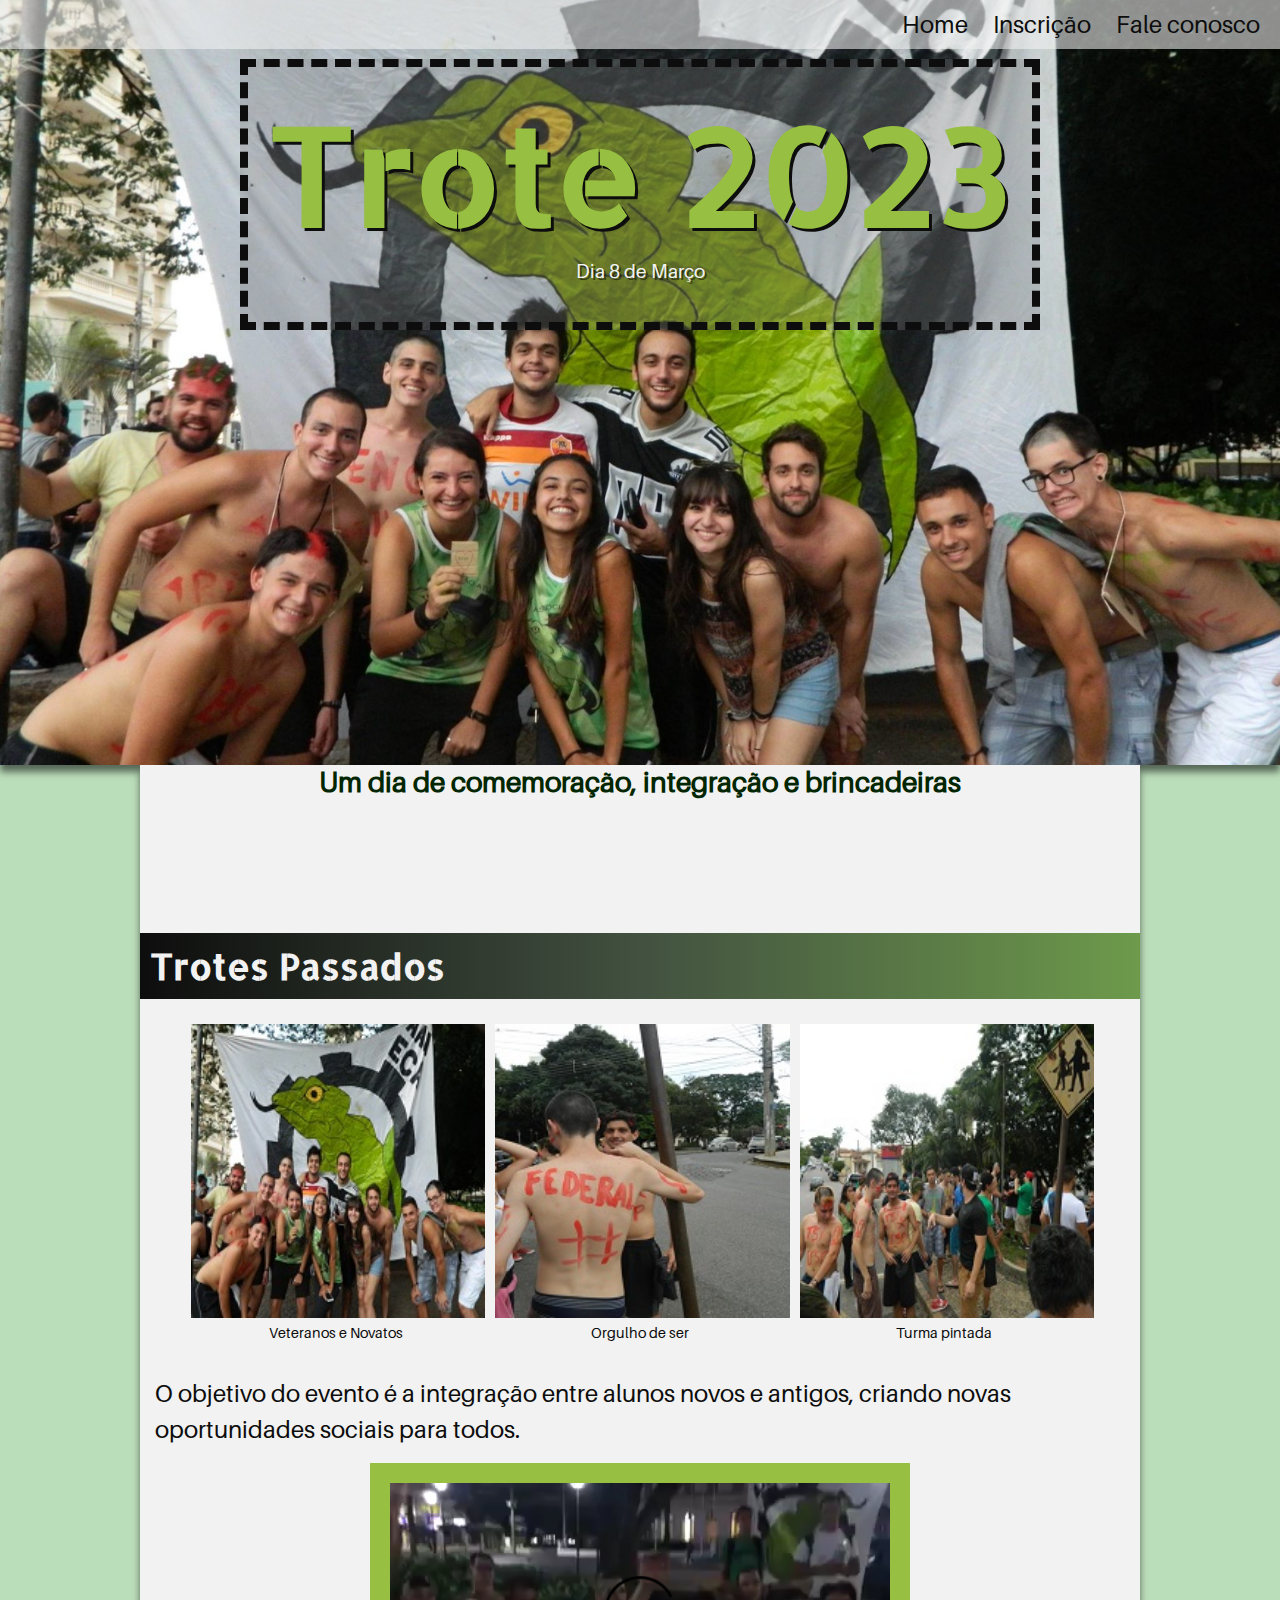
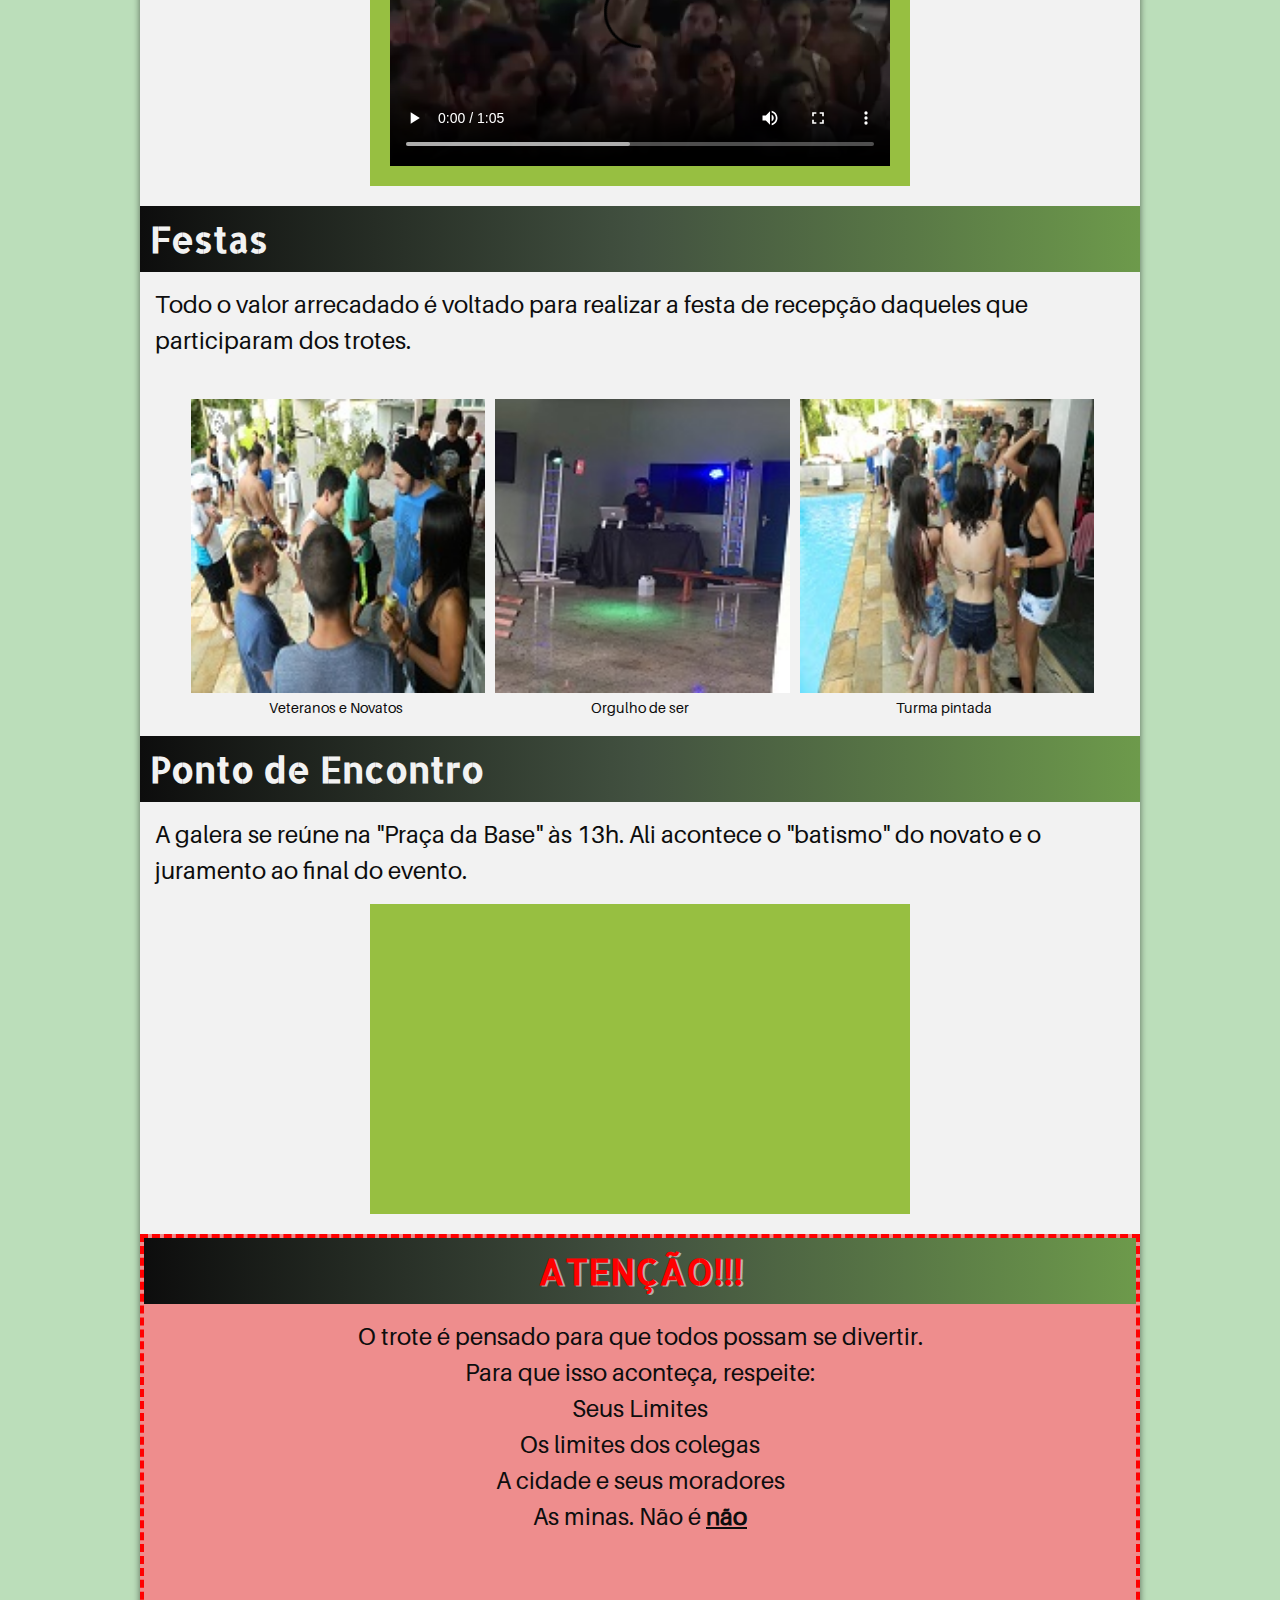
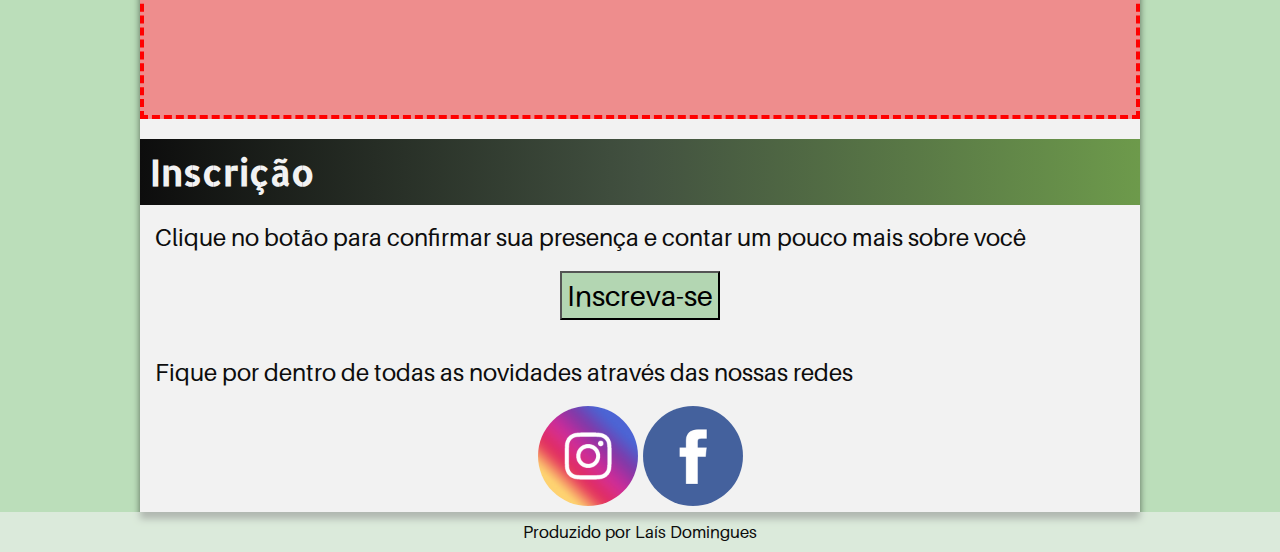
==== commit 8e52081c: "Pag Formulário" ====
--- a/index.html
+++ b/index.html
@@ -89,16 +89,13 @@
             </p>
         </section>
         <h2>Inscrição</h2>
-        <form action="formulario.html" method="get" autocomplete="off">
             <p>
                 Clique no botão para confirmar sua presença e contar um pouco mais sobre você
             </p>
-            <input type="submit" value="Inscreva-se">
-        </form>
-
-        <p>
-            Fique por dentro de todas as novidades através das nossas redes 
-        </p>
+            <a href="formulario.html"><input type="button" value="Inscreva-se"></a>
+            <p>
+                Fique por dentro de todas as novidades através das nossas redes 
+            </p>
         <section id="redes">
             <a href="https://www.instagram.com/atleticaarthurchiodi/" target="_blank" rel="external"><img src="midias/logo-instagram.jpg" alt=""></a>
             <a href="https://www.facebook.com/aaa.arthurchiodi" target="_blank" rel="external"><img src="midias/logo-facebook.jpg" alt=""></a>
@@ -109,4 +106,5 @@
             Produzido por <a href="https://github.com/domingueslais" target="_blank" rel="external">Laís Domingues</a>
         </p>
     </footer>
+    </body>
 </html>--- a/style.css
+++ b/style.css
@@ -36,8 +36,6 @@
     text-shadow: var(--cor4);    
     padding: 10px;
 }
-
-
 nav>a {
     color: var(--cor4);
     text-decoration: none;
@@ -85,7 +83,7 @@
     margin: auto;
     box-shadow: 0px 7px 7px rgba(0, 0, 0, 0.532);
 }
-main>p, form>p, section>p {
+main>p, section>p, form {
     line-height: 1.5em;
     padding: 15px;
 }
@@ -181,12 +179,14 @@
     padding: 5px;
     margin-bottom: 20px;
 }
-input:hover {
+a {
+    text-decoration: none;
+}
+a:hover {
     text-decoration: underline;
 }
 #redes {
     text-align: center;
-
 }
 #redes>a>img{
     height: 100px;
@@ -208,4 +208,4 @@
 }
 footer>p>a:hover {
     text-decoration: underline;
-}
+}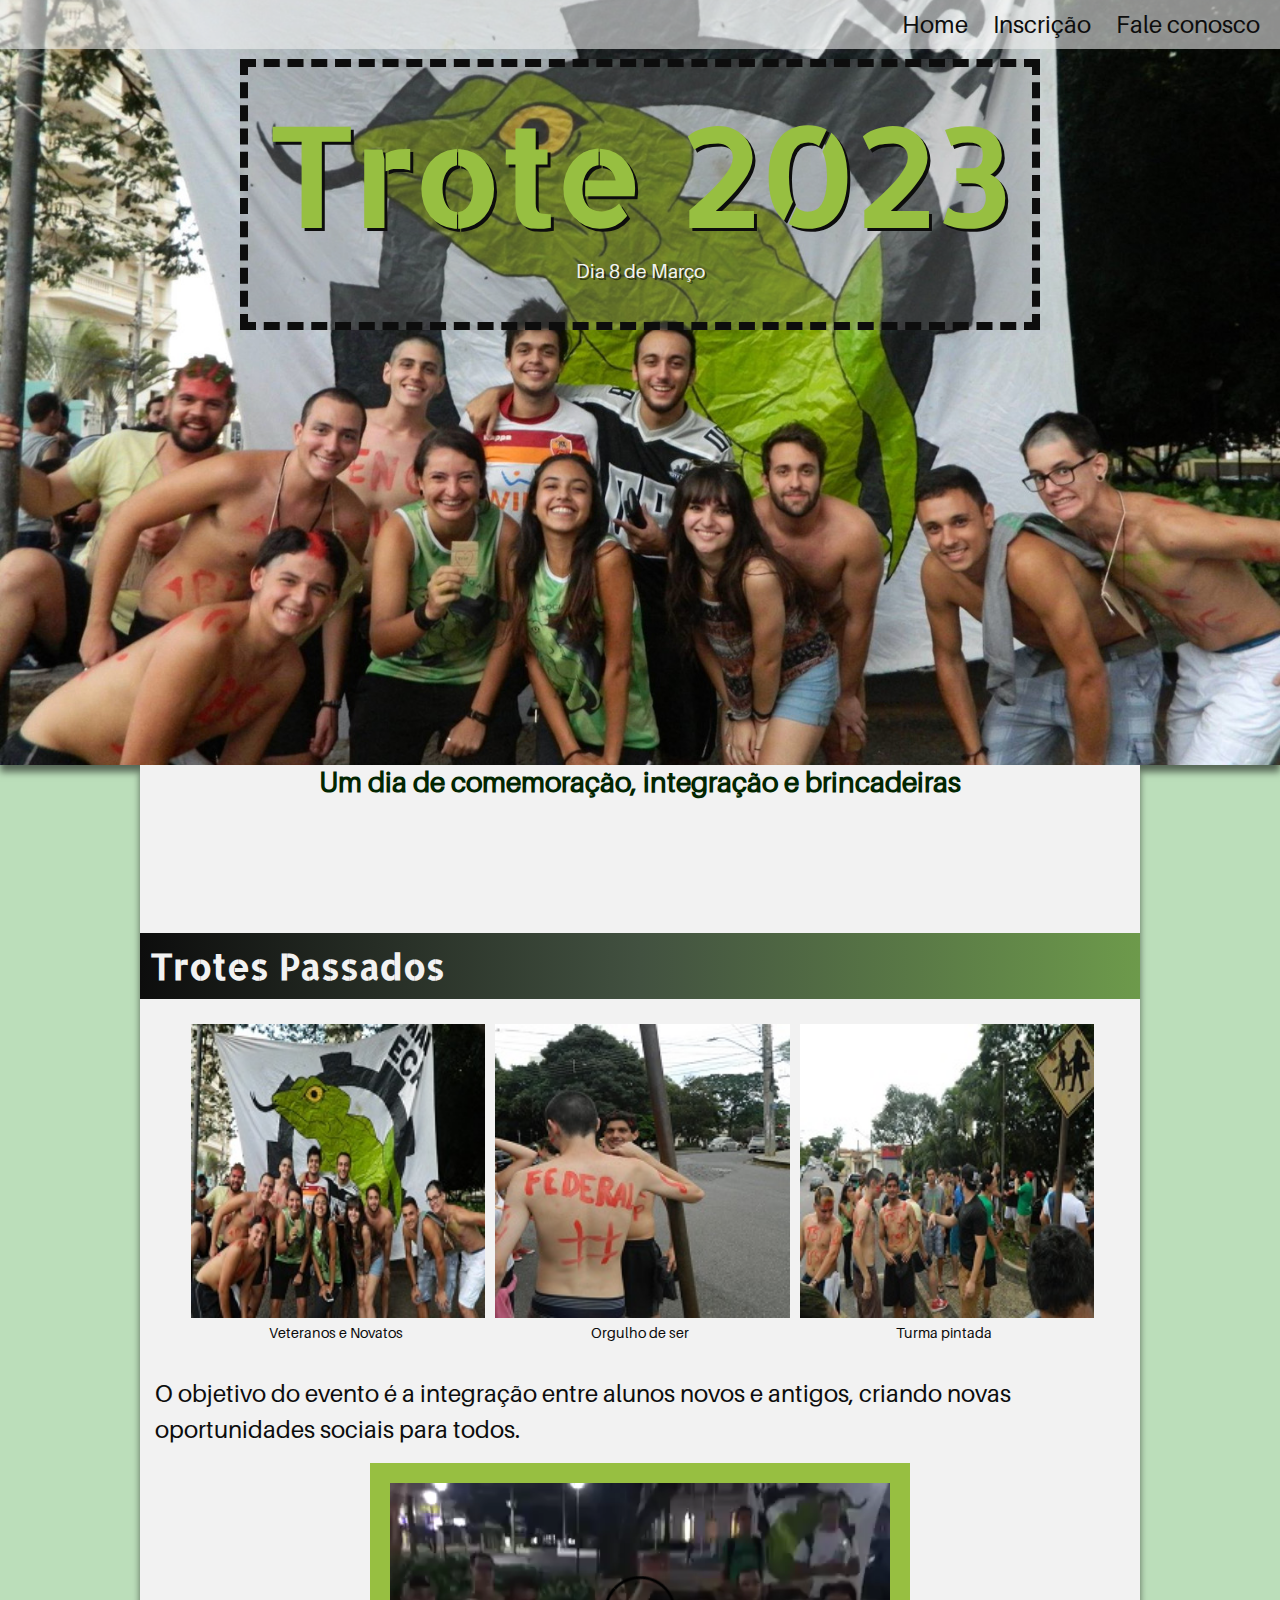
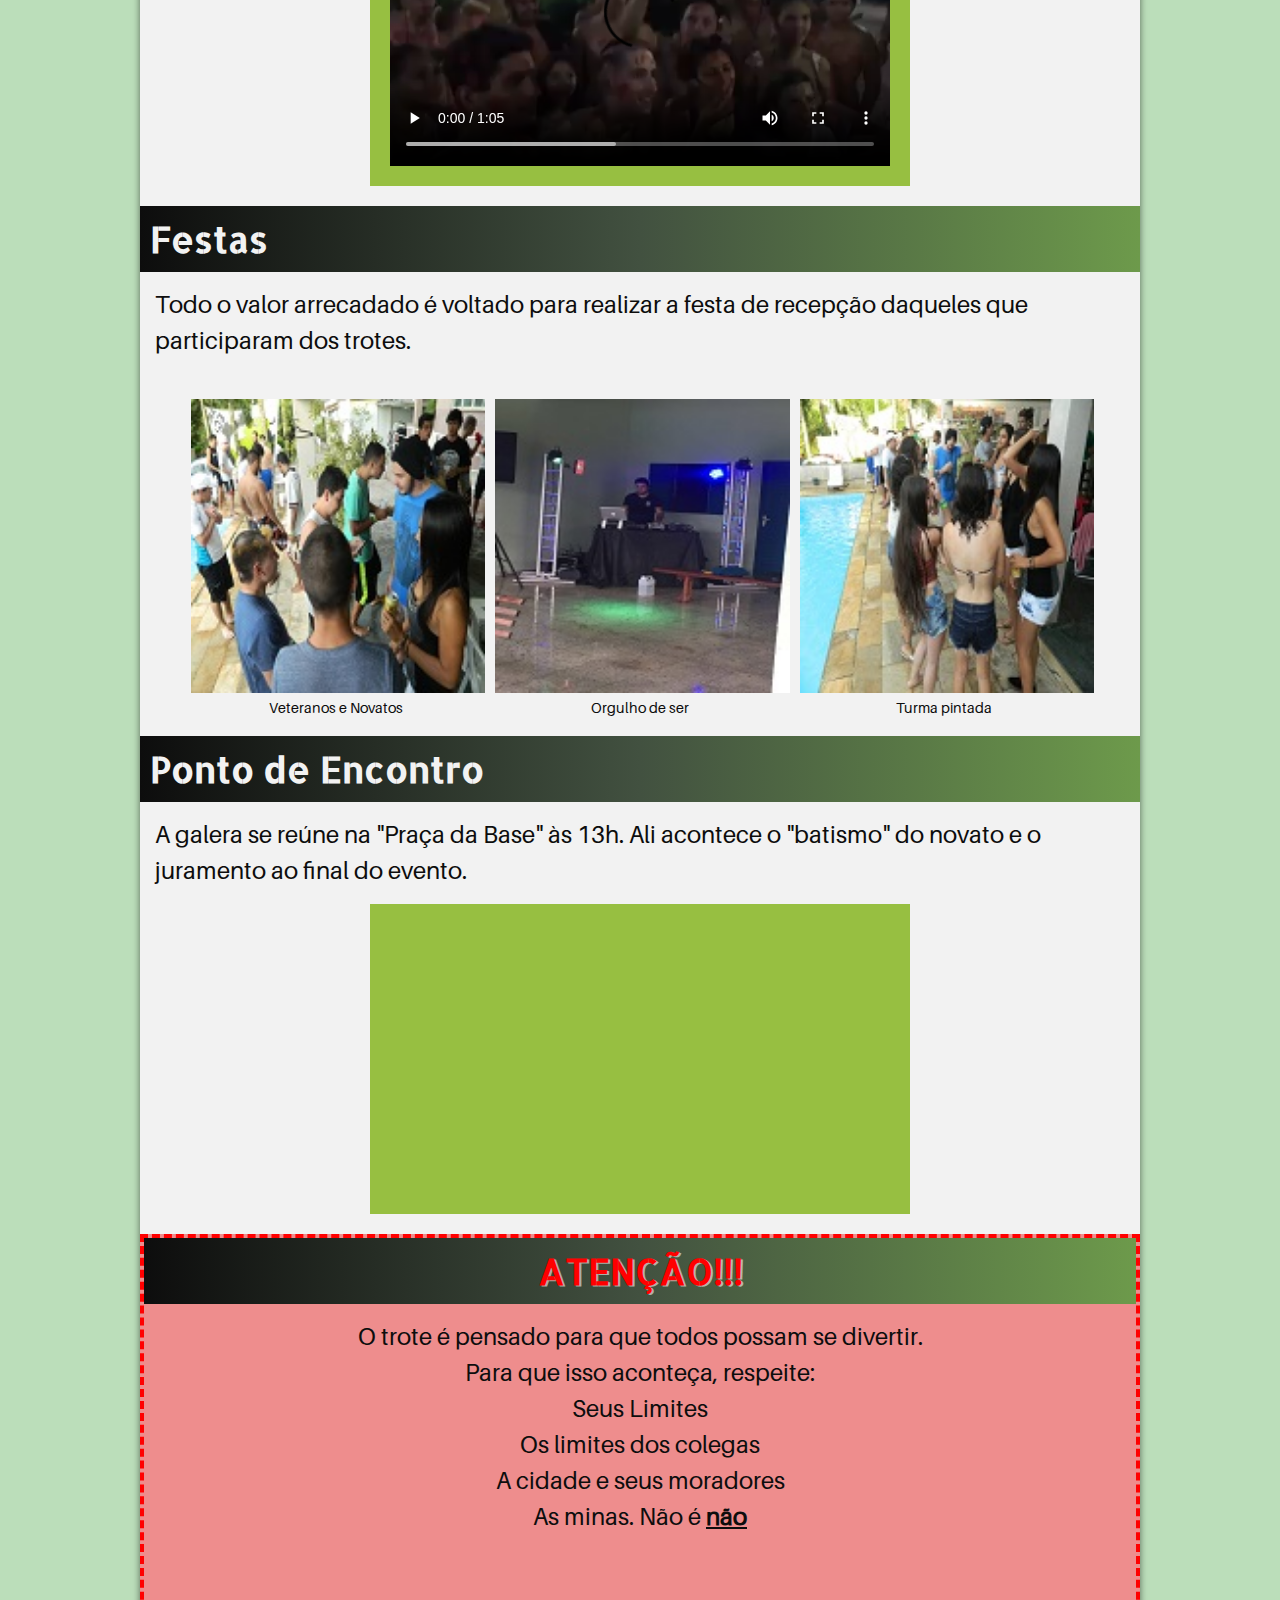
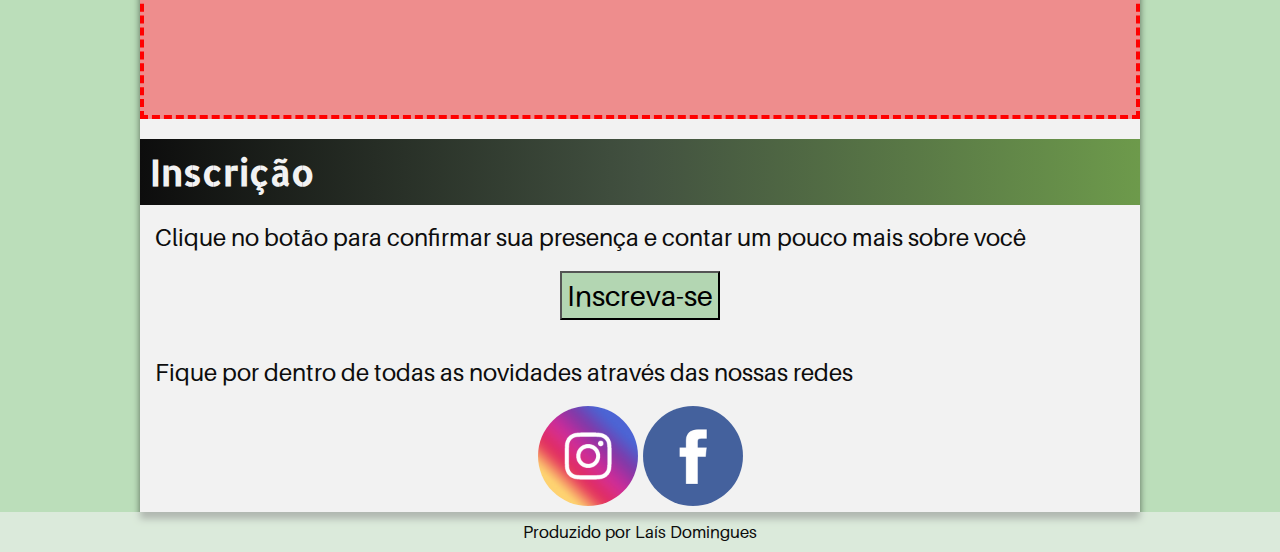
==== commit a5f57741: "Update index.html" ====
--- a/index.html
+++ b/index.html
@@ -13,7 +13,7 @@
     <header>
         <nav>
             <a href="index.html">Home</a>
-            <a href="#">Inscrição</a>
+            <a href="formulario.html">Inscrição</a>
             <a href="#">Fale conosco</a>
         </nav>
         <div id="titulo">
--- a/style.css
+++ b/style.css
@@ -198,6 +198,11 @@
     transform: translate(-3px, -3px);
     box-shadow: 5px 5px 10px rgba(0, 0, 0, 0.788);
 }
+#resposta {
+    display: block;
+    text-align: center;
+    color: black;
+}
 footer{
     text-align: center;
     font-size: 0.7em;
